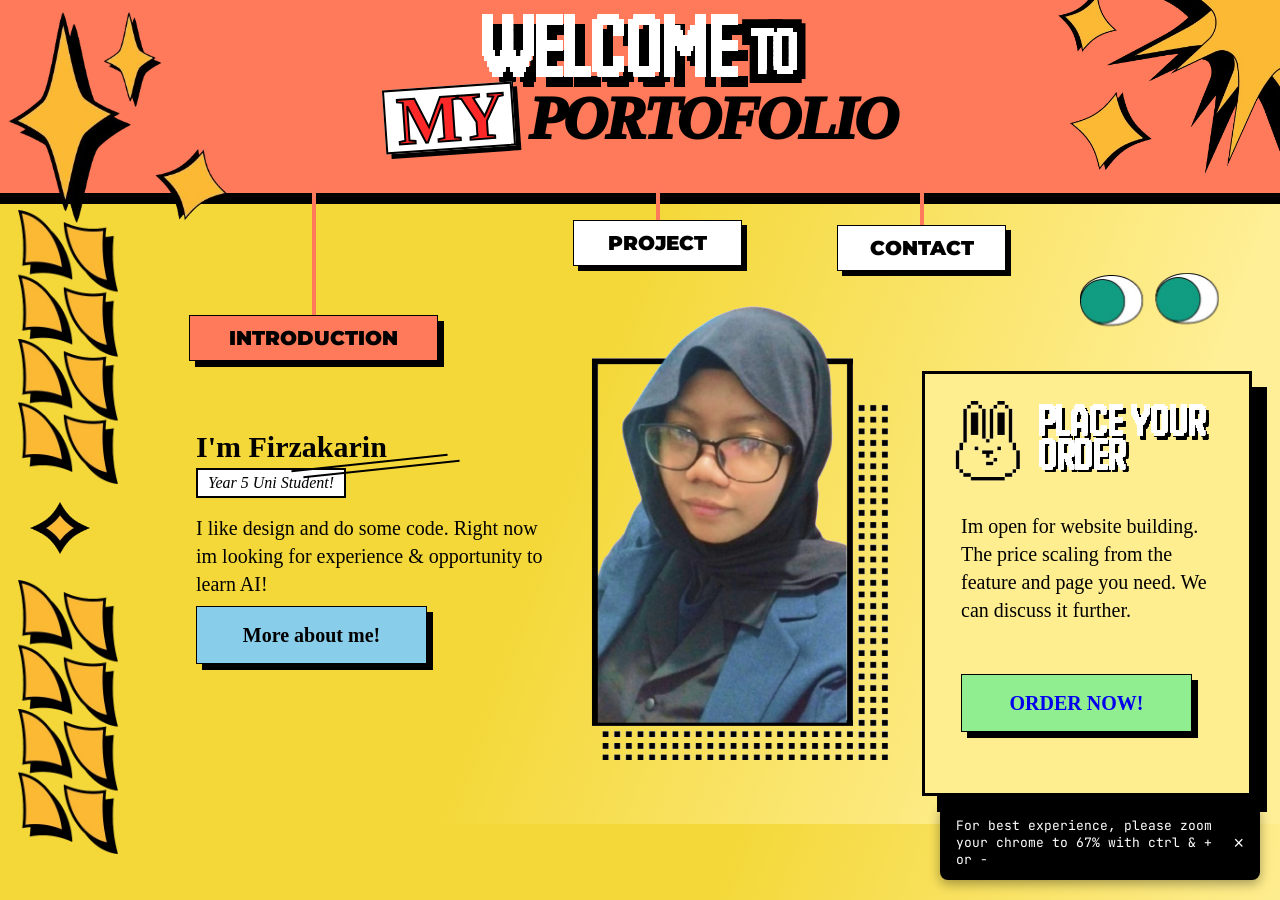
==== index.html @ 7fe98933 "Up all code and assets" ====
<!doctype html>
<html lang="id">
  <head>
    <meta charset="UTF-8" />
    <meta name="viewport" content="width=device-width, initial-scale=1.0" />
    <title>Introduction</title>
    <link
      href="https://fonts.googleapis.com/css2?family=Handjet:wght@700;900&family=Montserrat:wght@800;900&family=JetBrains+Mono:ital,wght@0,300;0,500;0,700;0,800;1,700;1,800&display=swap"
      rel="stylesheet"
    />
    <link rel="stylesheet" href="style.css" />
  </head>
  <body class="page-intro">
    <div class="canvas-wrapper">
      <div class="canvas-content">
        <div id="header-placeholder"></div>

        <img src="/images/accessories-3.png" class="hiasan acc-3" alt="" />
        <img src="/images/accessories-4.png" class="hiasan acc-4" alt="" />
        <img src="/images/accessories-3.png" class="hiasan acc-5" alt="" />

        <div
          id="content"
          style="position: absolute; left: 196px; top: 430px; width: 362px"
          class="animate-paper-wipe"
        >
          <div
            style="
              position: absolute;
              left: 95px;
              top: 32px;
              width: 156.75px;
              border-top: 2.8px solid #000;
              transform: rotate(-6deg);
            "
          ></div>
          <div
            style="
              position: absolute;
              left: 107px;
              top: 38px;
              width: 156.75px;
              border-top: 2.8px solid #000;
              transform: rotate(-6deg);
            "
          ></div>

          <h3 style="font-weight: 800; font-size: 30px; color: #000">
            I'm Firzakarin
          </h3>

          <div
            style="
              display: inline-block;
              margin-top: 4px;
              padding: 4px 10px;
              background: #fff;
              border: 2px solid #000;
              font-weight: 300;
              font-style: italic;
              font-size: 16px;
            "
          >
            Year 5 Uni Student!
          </div>

          <p
            style="
              margin-top: 16px;
              width: 354px;
              font-weight: 500;
              font-size: 20px;
              line-height: 28px;
            "
          >
            I like design and do some code. Right now im looking for experience
            & opportunity to learn AI!
          </p>

          <div style="margin-top: 8px">
            <div
              class="shadow-box group"
              style="width: 231px; height: 58px; transition: transform 0.3s"
            >
              <div
                class="shadow-bg"
                style="left: 6px; top: 5.5px; width: 100%; height: 100%"
              ></div>
              <div
                class="shadow-content"
                style="background: #88cdea; border: 1.4px solid #000"
              >
                <a
                  href="porto.html"
                  style="
                    display: flex;
                    align-items: center;
                    justify-content: center;
                    width: 100%;
                    height: 100%;
                    font-weight: 800;
                    font-size: 20px;
                    text-decoration: none;
                    color: #000;
                  "
                  >More about me!
                </a>
              </div>
            </div>
          </div>
        </div>

        <img
          src="/images/foto.png"
          style="
            position: absolute;
            left: 540px;
            top: 280px;
            width: 400px;
            height: 480px;
            object-fit: contain;
            z-index: 3;
          "
          alt="Foto Profil"
        />

        <div
          id="zoom-notice"
          style="
            position: fixed;
            bottom: 20px;
            right: 20px;
            z-index: 9999;
            background: #000;
            color: #fff;
            padding: 12px 16px;
            border-radius: 8px;
            font-family: &quot;JetBrains Mono&quot;, monospace;
            font-size: 13px;
            display: flex;
            align-items: center;
            gap: 12px;
            box-shadow: 0 4px 12px rgba(0, 0, 0, 0.35);
            max-width: 320px;
          "
        >
          <span
            >For best experience, please zoom your chrome to 67% with ctrl & +
            or -</span
          >
          <button
            onclick="document.getElementById('zoom-notice').remove()"
            style="
              background: none;
              border: none;
              color: #fff;
              font-size: 18px;
              cursor: pointer;
              line-height: 1;
              flex-shrink: 0;
            "
          >
            &times;
          </button>
        </div>

        <div
          id="contact"
          style="
            position: absolute;
            left: 922px;
            top: 371px;
            width: 330px;
            height: 425px;
          "
        >
          <div
            style="
              position: absolute;
              left: 15px;
              top: 16px;
              width: 100%;
              height: 100%;
              background: #000;
            "
          ></div>

          <div
            style="
              position: absolute;
              left: 0;
              top: 0;
              width: 100%;
              height: 100%;
              background: #ffee8f;
              border: 3px solid #000;
              box-sizing: border-box;
            "
          >
            <img
              src="/images/bunny.png"
              style="
                position: absolute;
                left: 23px;
                top: 27px;
                width: 80px;
                height: 80px;
              "
              alt=""
            />

            <div
              style="position: absolute; left: 113px; top: 30px; width: 190px"
            >
              <span
                class="font-handjet"
                style="
                  position: absolute;
                  left: 3px;
                  top: 4px;
                  font-size: 45px;
                  line-height: 32px;
                  color: #000;
                "
              >
                PLACE YOUR ORDER
              </span>
              <span
                class="font-handjet"
                style="
                  position: relative;
                  font-size: 45px;
                  line-height: 32px;
                  color: #fff;
                "
              >
                PLACE YOUR ORDER
              </span>
            </div>

            <p
              style="
                position: absolute;
                left: 36px;
                top: 138px;
                width: 260px;
                font-weight: 500;
                font-size: 20px;
                line-height: 28px;
              "
            >
              Im open for website building. The price scaling from the feature
              and page you need. We can discuss it further.
            </p>

            <div style="position: absolute; left: 36px; top: 300px">
              <a
                href="contact.html"
                onclick="
                  localStorage.setItem(
                    'contact-form-data',
                    JSON.stringify({
                      name: '',
                      email: '',
                      topic: 'Recruit / order',
                      message: '',
                    }),
                  )
                "
                class="shadow-box group"
                style="
                  width: 231px;
                  height: 58px;
                  display: block;
                  text-decoration: none;
                "
              >
                <div
                  class="shadow-bg"
                  style="left: 6px; top: 5.5px; width: 100%; height: 100%"
                ></div>
                <div
                  class="shadow-content"
                  style="background: #90ed90; border: 1.4px solid #000"
                >
                  <span style="font-weight: 800; font-size: 20px"
                    >ORDER NOW!</span
                  >
                </div>
              </a>
            </div>
          </div>
        </div>

        <div
          id="project"
          style="
            position: absolute;
            left: 573px;
            top: 400px;
            width: 1px;
            height: 1px;
          "
        ></div>
      </div>
    </div>

    <script>
      fetch("head.html")
        .then((response) => response.text())
        .then((data) => {
          document.getElementById("header-placeholder").innerHTML = data;
        });
    </script>
  </body>
</html>
---- style.css ----
/* Reset & Base Variables */
* {
  margin: 0;
  padding: 0;
  box-sizing: border-box;
}

body {
  background: linear-gradient(110.23deg, #f4d839 46.51%, #ffef96 85.53%);
  width: 100vw;
  display: flex;
  justify-content: center;
  align-items: center;
  overflow-y: auto;
}

.canvas-wrapper {
  width: 100vw;
  display: flex;
  justify-content: center;
  align-items: center;
  background: linear-gradient(110.23deg, #f4d839 46.51%, #ffef96 85.53%);
}

.canvas-content {
  width: 1280px;
  height: 824px;
  position: relative;
  transform: scale(min(calc(80vw / 1280), calc(80vh / 824)));
  transform-origin: center;
}

@layer utilities {
  .animate-paper-wipe {
    z-index: 1;
    animation: paperWipe 0.8s cubic-bezier(0.645, 0.045, 0.355, 1) forwards;
  }
}

@keyframes paperWipe {
  0% {
    transform: translateY(-100%);
  }
  100% {
    transform: translateY(0);
  }
}

/* ============ Typography Utility ============ */
.font-handjet {
  font-family: "Handjet", monospace;
  font-weight: 900;
}
.font-montserrat {
  font-family: "Montserrat", sans-serif;
  font-weight: 900;
}

/* ============ Hero / Head ============ */
.hero-black-band {
  position: absolute;
  left: 0;
  top: 11px;
  width: 1280px;
  height: 193px;
  background: #000;
  z-index: 6;
}
.hero-orange-band {
  position: absolute;
  left: 0;
  top: 0;
  width: 1280px;
  height: 193px;
  background: #ff7a5b;
  z-index: 7;
}

/* ============ Hiasan & Assets ============ */
.hiasan {
  position: absolute;
  z-index: 2;
}
.acc-1 {
  left: 8px;
  top: 6px;
  width: 230px;
}
.acc-2 {
  left: 1045px;
  top: -45px;
  width: 260px;
}
.acc-3 {
  left: 18px;
  top: 210px;
  width: 100px;
}
.acc-4 {
  left: 30px;
  top: 502px;
  width: 60px;
}
.acc-5 {
  left: 18px;
  top: 580px;
  width: 100px;
}
.eyes {
  left: 1080px;
  top: 267px;
  width: 139px;
  cursor: pointer;
  transition: transform 0.2s;
}
.eyes:active {
  transform: scaleY(0.1);
}
.bead {
  left: 44px;
  top: 486px;
  width: 40px;
}

/* ============ Shadow Box Component ============ */
.shadow-box {
  position: relative;
  display: inline-block;
}
.shadow-bg {
  position: absolute;
  background: #000;
}
.shadow-content {
  position: absolute;
  left: 0;
  top: 0;
  width: 100%;
  height: 100%;
  border: 1.63px solid #000;
  display: flex;
  align-items: center;
  justify-content: center;
  box-sizing: border-box;

  transition: transform 0.4s cubic-bezier(0.47, 1.64, 0.41, 0.8);
}

.group:hover .shadow-content {
  transform: translate(4px, 4px);
}
.group:active .shadow-content {
  transform: translate(6px, 6px);
  transition: transform 0.1s;
}

/* ============ Pull Cord Animasi CSS ============ */
.pull-cord {
  display: flex;
  flex-direction: column;
  align-items: center;
  text-decoration: none;
  cursor: grab;
  position: absolute;
  top: 0;
}

.cord-line {
  width: 4px;
  background: #ff795c;
  transition: height 0.4s cubic-bezier(0.175, 0.885, 0.32, 1.275);
}

.cord-handle {
  transition: transform 0.1s;
}

/* Efek Hover tali */
.pull-cord:hover .cord-line.intro {
  height: 150px !important;
}
.pull-cord:hover .cord-line.proj {
  height: 50px !important;
}
.pull-cord:hover .cord-line.cont {
  height: 60px !important;
}

.pull-cord:active {
  cursor: grabbing;
}
.pull-cord:active .cord-line.intro {
  height: 160px !important;
}
.pull-cord:active .cord-line.proj {
  height: 70px !important;
}
.pull-cord:active .cord-line.cont {
  height: 80px !important;
}
.pull-cord:active .cord-handle {
  transform: scale(1.02);
}

/* ============ State Aktif Navbar ============ */

/* 1. Kondisi Default */
.pull-cord .shadow-content {
  background: #fff;
}
.cord-line.intro {
  height: 35px;
}
.cord-line.proj {
  height: 35px;
}
.cord-line.cont {
  height: 40px;
}

.pull-cord:hover .cord-line.intro {
  height: 90px !important;
}
.pull-cord:hover .cord-line.proj {
  height: 90px !important;
}
.pull-cord:hover .cord-line.cont {
  height: 95px !important;
}

/* 2. Kondisi Aktif di page introduction */
body.page-intro .nav-intro .cord-line.intro {
  height: 130px !important;
}
body.page-intro .nav-intro .shadow-content {
  background: #ff7a5b !important;
}
body.page-intro .nav-intro:hover .cord-line.intro {
  height: 145px !important;
}

/* 3. Kondisi Aktif di Halaman Project */
body.page-project .nav-project .cord-line.proj {
  height: 130px !important;
}
body.page-project .nav-project .shadow-content {
  background: #ff7a5b !important;
}
body.page-project .nav-project:hover .cord-line.proj {
  height: 145px !important;
}

/* 4. Kondisi Aktif di Halaman Contact */
body.page-contact .nav-contact .cord-line.cont {
  height: 130px !important;
}
body.page-contact .nav-contact .shadow-content {
  background: #ff7a5b !important;
}
body.page-contact .nav-contact:hover .cord-line.cont {
  height: 145px !important;
}

body.page-project .nav-intro .cord-line.intro {
  height: 60px;
}
body.page-project .nav-contact .cord-line.cont {
  height: 60px;
}
body.page-project .nav-intro:hover .cord-line.intro {
  height: 110px !important;
}
body.page-project .nav-contact:hover .cord-line.cont {
  height: 110px !important;
}

/* ============ Porto paper Component ============ */
.main-box {
  position: absolute;
  left: 100px;
  top: 320px;
  width: 1100px;
  height: auto;
  min-height: 1000px;
  background: #fff;
  border: 2.5px solid #000;
  padding: 30px;
  padding-bottom: 70px;
  display: flex;
  flex-direction: column;
  z-index: 2;
}

.inner-box {
  width: 630px;
  border: 2.5px solid #000;
  padding: 25px 30px;
  display: flex;
  flex-direction: column;
  align-items: flex-start;
}

.profile-card-wrapper {
  position: absolute;
  left: 770px;
  top: 325px;
  width: 400px;
  height: 430px;
  z-index: 5;
}

.ip-badge-wrapper {
  position: absolute;
  left: 800px;
  top: 620px;
  width: 280px;
  height: 75px;
  z-index: 6;
  transform: rotate(-4deg);
}

/* =========== Project ============ */
.bg-grid-pattern {
  background-size: 60px 60px;
  background-image:
    linear-gradient(to right, #000 2px, transparent 2px),
    linear-gradient(to bottom, #000 2px, transparent 2px);
}

/* =========== Contact ============ */

.envelope-container {
  min-width: 320px;
  width: 100%;
}

.envelope-skin {
  pointer-events: none;
  z-index: 0;
}

.form-content {
  background: white;
  border: 4px solid #000000;
  box-shadow: 12px 12px 0px 0px rgba(0, 0, 0, 1);
  position: relative;
  z-index: 10;
  margin: 20px;
  min-height: 600px;
}

input,
textarea,
select {
  border: 2px solid #000000 !important;
  padding: 10px;
  font-family: "JetBrains Mono", monospace;
}

button:hover {
  box-shadow: 4px 4px 0px 0px rgba(0, 0, 0, 1);
}

@media (max-width: 768px) {
  .form-content {
    padding: 20px;
  }
  input {
    width: 100% !important;
  }
}
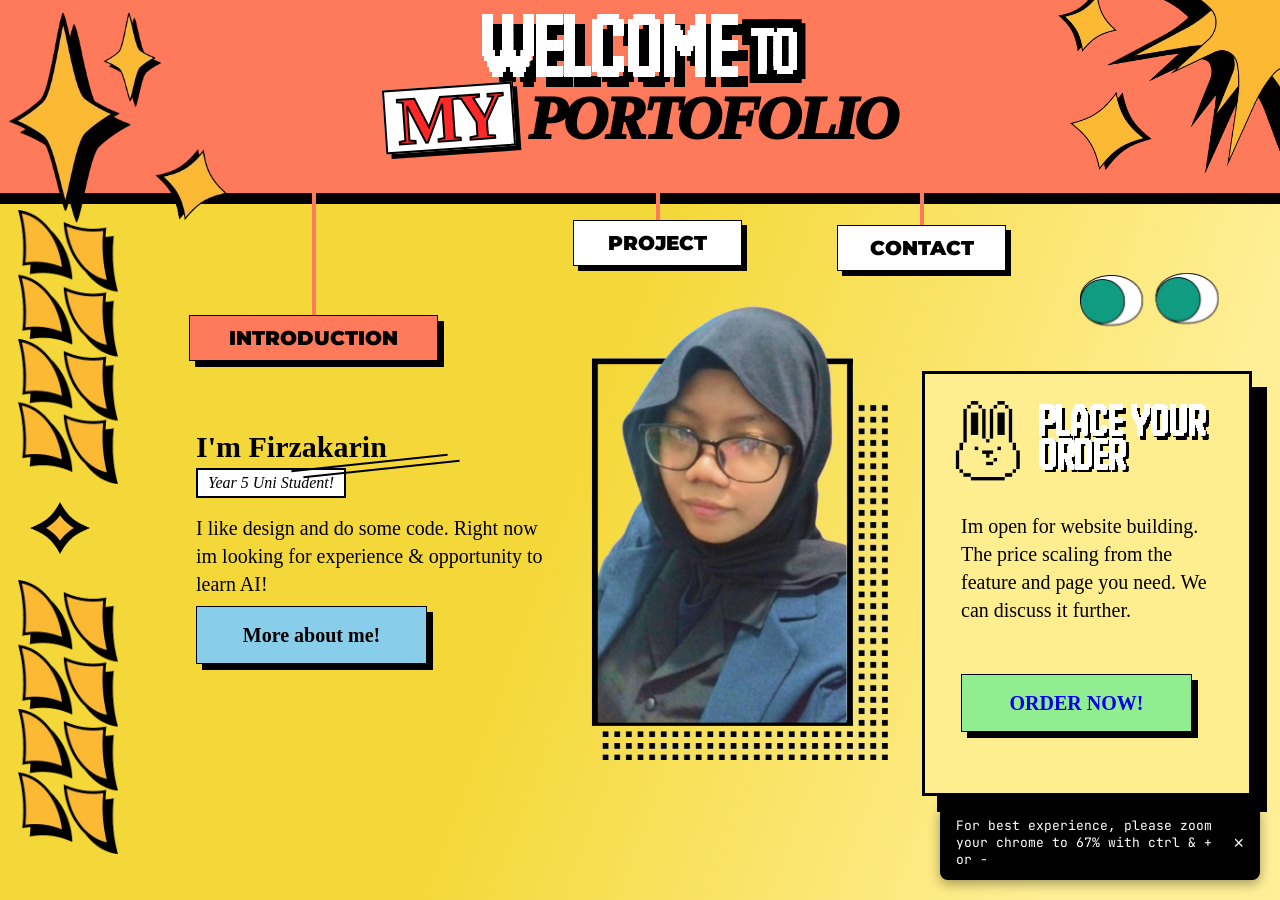
==== commit 0ae3b4a7: "applying same method from project page to others" ====
--- a/index.html
+++ b/index.html
@@ -2,7 +2,7 @@
 <html lang="id">
   <head>
     <meta charset="UTF-8" />
-    <meta name="viewport" content="width=device-width, initial-scale=1.0" />
+    <meta name="viewport" content="width=1280" />
     <title>Introduction</title>
     <link
       href="https://fonts.googleapis.com/css2?family=Handjet:wght@700;900&family=Montserrat:wght@800;900&family=JetBrains+Mono:ital,wght@0,300;0,500;0,700;0,800;1,700;1,800&display=swap"
@@ -15,9 +15,9 @@
       <div class="canvas-content">
         <div id="header-placeholder"></div>
 
-        <img src="/images/accessories-3.png" class="hiasan acc-3" alt="" />
-        <img src="/images/accessories-4.png" class="hiasan acc-4" alt="" />
-        <img src="/images/accessories-3.png" class="hiasan acc-5" alt="" />
+        <img src="images/accessories-3.png" class="hiasan acc-3" alt="" />
+        <img src="images/accessories-4.png" class="hiasan acc-4" alt="" />
+        <img src="images/accessories-3.png" class="hiasan acc-5" alt="" />
 
         <div
           id="content"
@@ -111,7 +111,7 @@
         </div>
 
         <img
-          src="/images/foto.png"
+          src="images/foto.png"
           style="
             position: absolute;
             left: 540px;
@@ -198,7 +198,7 @@
             "
           >
             <img
-              src="/images/bunny.png"
+              src="images/bunny.png"
               style="
                 position: absolute;
                 left: 23px;
--- a/style.css
+++ b/style.css
@@ -7,27 +7,25 @@
 
 body {
   background: linear-gradient(110.23deg, #f4d839 46.51%, #ffef96 85.53%);
-  width: 100vw;
+  width: 100%;
+  min-height: 100vh;
+  overflow-x: hidden;
+  overflow-y: auto;
+}
+
+.canvas-wrapper {
+  width: 100%;
+  min-height: 100vh;
+  background: linear-gradient(110.23deg, #f4d839 46.51%, #ffef96 85.53%);
   display: flex;
   justify-content: center;
-  align-items: center;
-  overflow-y: auto;
-}
-
-.canvas-wrapper {
-  width: 100vw;
-  display: flex;
-  justify-content: center;
-  align-items: center;
-  background: linear-gradient(110.23deg, #f4d839 46.51%, #ffef96 85.53%);
 }
 
 .canvas-content {
   width: 1280px;
-  height: 824px;
+  min-height: 824px;
   position: relative;
-  transform: scale(min(calc(80vw / 1280), calc(80vh / 824)));
-  transform-origin: center;
+  margin: 0 auto;
 }
 
 @layer utilities {
@@ -277,22 +275,22 @@
 /* ============ Porto paper Component ============ */
 .main-box {
   position: absolute;
-  left: 100px;
+  left: 50%;
   top: 320px;
-  width: 1100px;
+  width: min(1120px, 92vw);
+  transform: translateX(-50%);
   height: auto;
   min-height: 1000px;
   background: #fff;
   border: 2.5px solid #000;
-  padding: 30px;
-  padding-bottom: 70px;
+  padding: 30px 36px 70px;
   display: flex;
   flex-direction: column;
   z-index: 2;
 }
 
 .inner-box {
-  width: 630px;
+  width: min(620px, 100%);
   border: 2.5px solid #000;
   padding: 25px 30px;
   display: flex;
@@ -302,9 +300,9 @@
 
 .profile-card-wrapper {
   position: absolute;
-  left: 770px;
-  top: 325px;
-  width: 400px;
+  right: 40px;
+  top: 340px;
+  width: 320px;
   height: 430px;
   z-index: 5;
 }
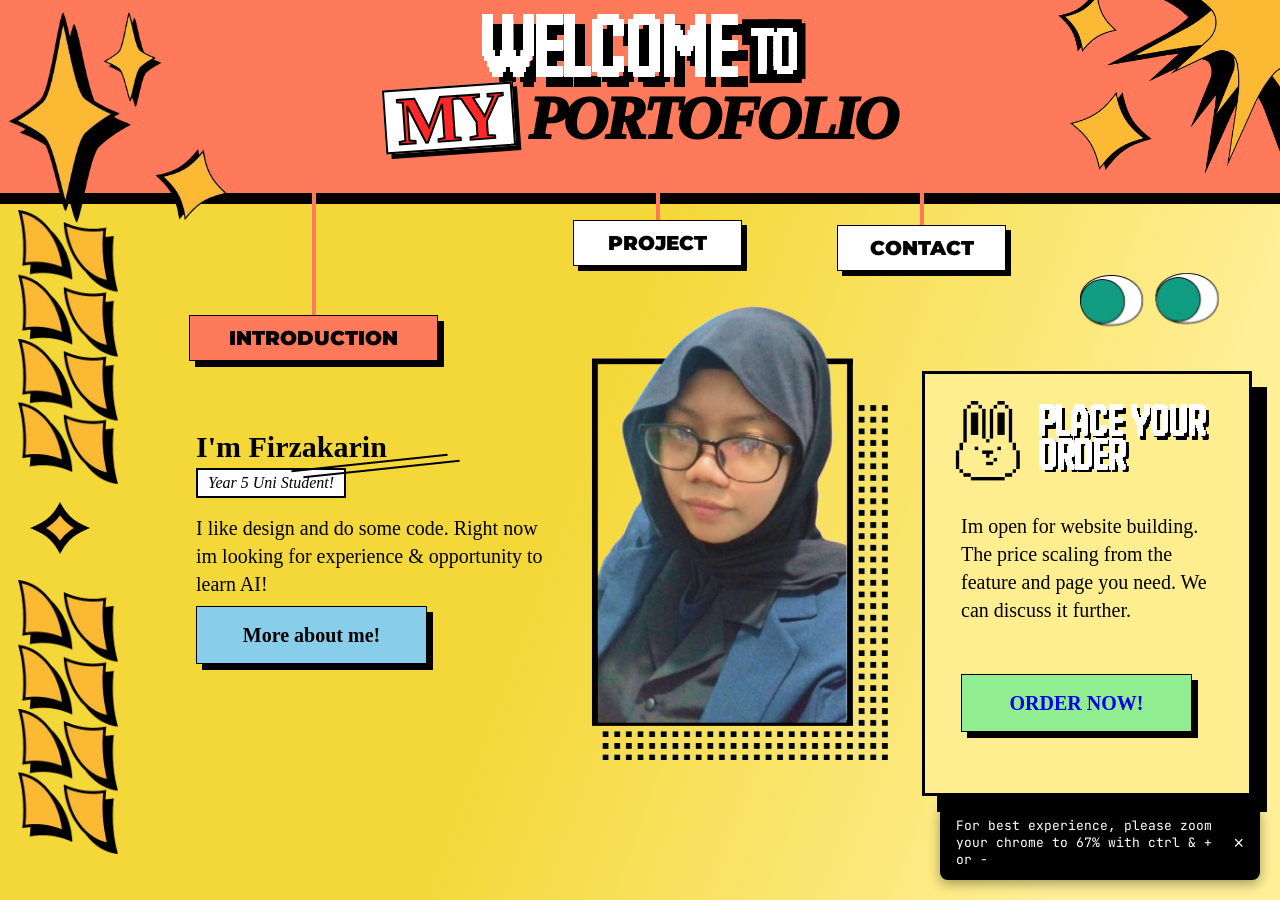
==== commit 1c868796: "trying to fix can't deploy" ====
--- a/index.html
+++ b/index.html
@@ -1,5 +1,5 @@
-<!doctype html>
-<html lang="id">
+<!DOCTYPE html>
+<html lang="en">
   <head>
     <meta charset="UTF-8" />
     <meta name="viewport" content="width=1280" />
--- a/style.css
+++ b/style.css
@@ -16,7 +16,6 @@
 .canvas-wrapper {
   width: 100%;
   min-height: 100vh;
-  background: linear-gradient(110.23deg, #f4d839 46.51%, #ffef96 85.53%);
   display: flex;
   justify-content: center;
 }
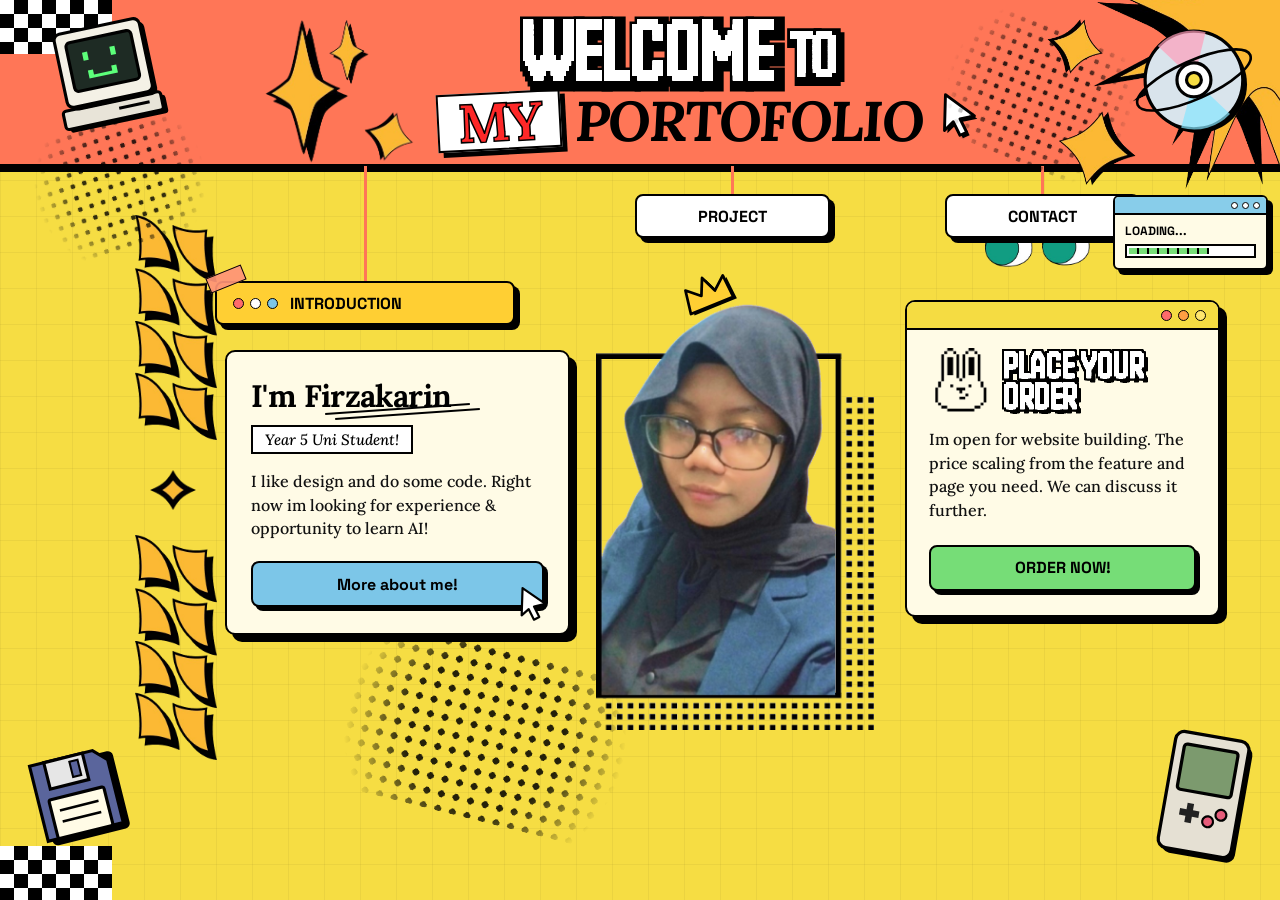
==== commit 2a153244: "- Tambah halaman project.html untuk menampilkan detail proyek. - Desain UI baru dengan elemen retro " ====
--- a/index.html
+++ b/index.html
@@ -1,261 +1,383 @@
-<!DOCTYPE html>
+<!doctype html>
 <html lang="en">
   <head>
     <meta charset="UTF-8" />
-    <meta name="viewport" content="width=1280" />
-    <title>Introduction</title>
+    <meta name="viewport" content="width=device-width, initial-scale=1.0" />
+    <title>Introduction - Firzakarin</title>
     <link
-      href="https://fonts.googleapis.com/css2?family=Handjet:wght@700;900&family=Montserrat:wght@800;900&family=JetBrains+Mono:ital,wght@0,300;0,500;0,700;0,800;1,700;1,800&display=swap"
+      href="https://fonts.googleapis.com/css2?family=Handjet:wght@800;900&family=Lora:ital,wght@0,500;0,600;0,700;1,500;1,600&family=Montserrat:wght@800;900&family=Space+Grotesk:wght@700&display=swap"
       rel="stylesheet"
     />
-    <link rel="stylesheet" href="style.css" />
+    <link rel="stylesheet" href="css/style.css" />
   </head>
   <body class="page-intro">
+    <!-- Full-Bleed Header Band -->
+    <div class="full-header-bg" aria-hidden="true">
+      <div class="hero-black-band"></div>
+      <div class="hero-orange-band"></div>
+    </div>
+
+    <!-- Dekorasi Sudut Layar (Menempel Ujung Layar Monitor) -->
+    <div class="retro-bg-decor" aria-hidden="true">
+      <div class="checker-top-left"></div>
+      <div class="checker-top-right"></div>
+      <div class="checker-bottom-left"></div>
+
+      <!-- Bintik Halftone Atas -->
+      <div class="halftone halftone-head-left"></div>
+      <div class="halftone halftone-head-right"></div>
+
+      <!-- Hiasan Pojok Kanan Atas -->
+      <img src="images/accessories-2.png" class="acc-2-corner" alt="" />
+
+      <!-- Komputer CRT Tersenyum (Pojok Kiri Atas) -->
+      <svg class="sticker-head-pc" viewBox="0 0 140 130" fill="none">
+        <g transform="rotate(-12 70 65)">
+          <rect x="22" y="92" width="96" height="18" rx="3" fill="#000" />
+          <rect
+            x="18"
+            y="88"
+            width="96"
+            height="18"
+            rx="3"
+            fill="#e8e4d8"
+            stroke="#000"
+            stroke-width="3"
+          />
+          <rect x="28" y="18" width="84" height="72" rx="6" fill="#000" />
+          <rect
+            x="24"
+            y="14"
+            width="84"
+            height="72"
+            rx="6"
+            fill="#f4f1e6"
+            stroke="#000"
+            stroke-width="3"
+          />
+          <rect
+            x="34"
+            y="24"
+            width="64"
+            height="48"
+            rx="4"
+            fill="#1e2b24"
+            stroke="#000"
+            stroke-width="3"
+          />
+          <rect x="48" y="36" width="5" height="8" fill="#5cff7a" />
+          <rect x="75" y="36" width="5" height="8" fill="#5cff7a" />
+          <path d="M50 54 H55 V59 H73 V54 H78 V62 H50 Z" fill="#5cff7a" />
+          <line
+            x1="72"
+            y1="96"
+            x2="102"
+            y2="96"
+            stroke="#000"
+            stroke-width="3"
+          />
+        </g>
+      </svg>
+
+      <!-- CD Hologram (Pojok Kanan Atas) -->
+      <svg class="sticker-head-cd" viewBox="0 0 130 130" fill="none">
+        <circle cx="68" cy="68" r="46" fill="#000" />
+        <circle
+          cx="64"
+          cy="64"
+          r="46"
+          fill="#d9e4ec"
+          stroke="#000"
+          stroke-width="3"
+        />
+        <path
+          d="M64 64 L30 32 A46 46 0 0 1 75 19 Z"
+          fill="#ff9ebb"
+          opacity="0.7"
+        />
+        <path
+          d="M64 64 L98 96 A46 46 0 0 1 52 109 Z"
+          fill="#88e5ff"
+          opacity="0.7"
+        />
+        <circle
+          cx="64"
+          cy="64"
+          r="16"
+          fill="#fff"
+          stroke="#000"
+          stroke-width="3"
+        />
+        <circle
+          cx="64"
+          cy="64"
+          r="7"
+          fill="#f6dd43"
+          stroke="#000"
+          stroke-width="3"
+        />
+        <ellipse
+          cx="64"
+          cy="64"
+          rx="58"
+          ry="18"
+          transform="rotate(-24 64 64)"
+          stroke="#000"
+          stroke-width="2.5"
+        />
+      </svg>
+
+      <!-- Disket Retro Ungu (Pojok Kiri Bawah) -->
+      <svg class="sticker-floppy-corner" viewBox="0 0 110 110" fill="none">
+        <g transform="rotate(-14 55 55)">
+          <rect x="18" y="18" width="76" height="76" rx="5" fill="#000" />
+          <path
+            d="M14 14 H76 L88 26 V88 H14 Z"
+            fill="#5a659c"
+            stroke="#000"
+            stroke-width="3"
+          />
+          <rect
+            x="28"
+            y="14"
+            width="38"
+            height="26"
+            fill="#e6e6e6"
+            stroke="#000"
+            stroke-width="3"
+          />
+          <rect
+            x="52"
+            y="19"
+            width="8"
+            height="15"
+            fill="#5a659c"
+            stroke="#000"
+            stroke-width="2"
+          />
+          <rect
+            x="24"
+            y="50"
+            width="54"
+            height="38"
+            rx="2"
+            fill="#fffbe6"
+            stroke="#000"
+            stroke-width="3"
+          />
+          <line
+            x1="32"
+            y1="62"
+            x2="70"
+            y2="62"
+            stroke="#000"
+            stroke-width="2.5"
+          />
+          <line
+            x1="32"
+            y1="73"
+            x2="70"
+            y2="73"
+            stroke="#000"
+            stroke-width="2.5"
+          />
+        </g>
+      </svg>
+
+      <!-- Window LOADING... (Sisi Kanan Atas) -->
+      <div class="sticker-loading-corner">
+        <div class="loading-bar-top">
+          <span></span><span></span><span></span>
+        </div>
+        <div class="loading-body">
+          <div class="loading-text">LOADING...</div>
+          <div class="loading-track">
+            <div class="loading-fill"></div>
+          </div>
+        </div>
+      </div>
+
+      <!-- Gameboy Retro (Pojok Kanan Bawah) -->
+      <svg class="sticker-gameboy-corner" viewBox="0 0 110 140" fill="none">
+        <g transform="rotate(10 55 70)">
+          <rect x="22" y="16" width="68" height="108" rx="8" fill="#000" />
+          <rect
+            x="18"
+            y="12"
+            width="68"
+            height="108"
+            rx="8"
+            fill="#e5e0d3"
+            stroke="#000"
+            stroke-width="3"
+          />
+          <rect
+            x="27"
+            y="23"
+            width="50"
+            height="42"
+            rx="3"
+            fill="#7c9a6e"
+            stroke="#000"
+            stroke-width="3"
+          />
+          <path
+            d="M33 82 H39 V76 H45 V82 H51 V88 H45 V94 H39 V88 H33 Z"
+            fill="#222"
+          />
+          <circle
+            cx="71"
+            cy="82"
+            r="5"
+            fill="#e65c7a"
+            stroke="#000"
+            stroke-width="2"
+          />
+          <circle
+            cx="60"
+            cy="90"
+            r="5"
+            fill="#e65c7a"
+            stroke="#000"
+            stroke-width="2"
+          />
+        </g>
+      </svg>
+    </div>
+
     <div class="canvas-wrapper">
       <div class="canvas-content">
         <div id="header-placeholder"></div>
 
+        <!-- Bintik Halftone Besar di Bawah -->
+        <div class="halftone halftone-bottom" aria-hidden="true"></div>
+
+        <!-- Kursor Panah Besar di Header -->
+        <svg class="sticker sticker-cursor-top" viewBox="0 0 60 60" fill="none">
+          <path
+            d="M16 10 L46 32 L31 35 L38 49 L31 52 L24 38 L15 47 Z"
+            fill="#000"
+            transform="translate(3,3)"
+          />
+          <path
+            d="M16 10 L46 32 L31 35 L38 49 L31 52 L24 38 L15 47 Z"
+            fill="#fff"
+            stroke="#000"
+            stroke-width="3"
+            stroke-linejoin="round"
+          />
+        </svg>
+
+        <!-- Mahkota Kuning Menempel Dekat Foto -->
+        <svg class="sticker sticker-crown" viewBox="0 0 70 55" fill="none">
+          <g transform="rotate(-22 35 27)">
+            <path
+              d="M10 42 L14 16 L28 28 L36 10 L44 28 L58 16 L60 42 Z"
+              fill="#000"
+              transform="translate(3,3)"
+            />
+            <path
+              d="M10 42 L14 16 L28 28 L36 10 L44 28 L58 16 L60 42 Z"
+              fill="#ffcf33"
+              stroke="#000"
+              stroke-width="3"
+              stroke-linejoin="round"
+            />
+          </g>
+        </svg>
+
+        <!-- Dekorasi Samping -->
         <img src="images/accessories-3.png" class="hiasan acc-3" alt="" />
         <img src="images/accessories-4.png" class="hiasan acc-4" alt="" />
         <img src="images/accessories-3.png" class="hiasan acc-5" alt="" />
 
+        <!-- KOTAK KIRI: I'm Firzakarin -->
         <div
           id="content"
-          style="position: absolute; left: 196px; top: 430px; width: 362px"
-          class="animate-paper-wipe"
+          class="retro-card animate-paper-wipe"
+          style="left: 225px; top: 350px; width: 345px; padding: 24px 24px 26px"
         >
-          <div
-            style="
-              position: absolute;
-              left: 95px;
-              top: 32px;
-              width: 156.75px;
-              border-top: 2.8px solid #000;
-              transform: rotate(-6deg);
-            "
-          ></div>
-          <div
-            style="
-              position: absolute;
-              left: 107px;
-              top: 38px;
-              width: 156.75px;
-              border-top: 2.8px solid #000;
-              transform: rotate(-6deg);
-            "
-          ></div>
-
-          <h3 style="font-weight: 800; font-size: 30px; color: #000">
-            I'm Firzakarin
-          </h3>
-
-          <div
-            style="
-              display: inline-block;
-              margin-top: 4px;
-              padding: 4px 10px;
-              background: #fff;
-              border: 2px solid #000;
-              font-weight: 300;
-              font-style: italic;
-              font-size: 16px;
-            "
-          >
-            Year 5 Uni Student!
-          </div>
-
-          <p
-            style="
-              margin-top: 16px;
-              width: 354px;
-              font-weight: 500;
-              font-size: 20px;
-              line-height: 28px;
-            "
-          >
+          <div class="double-underline line-1"></div>
+          <div class="double-underline line-2"></div>
+
+          <h3 class="retro-title">I'm Firzakarin</h3>
+          <div class="retro-badge">Year 5 Uni Student!</div>
+
+          <p class="retro-body-text">
             I like design and do some code. Right now im looking for experience
-            & opportunity to learn AI!
+            &amp; opportunity to learn AI!
           </p>
 
-          <div style="margin-top: 8px">
-            <div
-              class="shadow-box group"
-              style="width: 231px; height: 58px; transition: transform 0.3s"
-            >
-              <div
-                class="shadow-bg"
-                style="left: 6px; top: 5.5px; width: 100%; height: 100%"
-              ></div>
-              <div
-                class="shadow-content"
-                style="background: #88cdea; border: 1.4px solid #000"
-              >
-                <a
-                  href="porto.html"
-                  style="
-                    display: flex;
-                    align-items: center;
-                    justify-content: center;
-                    width: 100%;
-                    height: 100%;
-                    font-weight: 800;
-                    font-size: 20px;
-                    text-decoration: none;
-                    color: #000;
-                  "
-                  >More about me!
-                </a>
-              </div>
-            </div>
+          <div style="margin-top: 20px; position: relative">
+            <a href="view/porto.html" class="retro-btn btn-blue">
+              More about me!
+            </a>
+            <svg class="sticker-cursor-btn" viewBox="0 0 50 50" fill="none">
+              <path
+                d="M12 8 L38 26 L25 29 L31 41 L25 44 L19 32 L11 39 Z"
+                fill="#fff"
+                stroke="#000"
+                stroke-width="2.5"
+                stroke-linejoin="round"
+              />
+            </svg>
           </div>
         </div>
 
+        <!-- FOTO PROFIL TENGAH -->
         <img
           src="images/foto.png"
           style="
             position: absolute;
-            left: 540px;
+            left: 565px;
             top: 280px;
-            width: 400px;
-            height: 480px;
+            width: 340px;
+            height: 450px;
             object-fit: contain;
-            z-index: 3;
+            z-index: 4;
           "
-          alt="Foto Profil"
-        />
-
-        <div
-          id="zoom-notice"
-          style="
-            position: fixed;
-            bottom: 20px;
-            right: 20px;
-            z-index: 9999;
-            background: #000;
-            color: #fff;
-            padding: 12px 16px;
-            border-radius: 8px;
-            font-family: &quot;JetBrains Mono&quot;, monospace;
-            font-size: 13px;
-            display: flex;
-            align-items: center;
-            gap: 12px;
-            box-shadow: 0 4px 12px rgba(0, 0, 0, 0.35);
-            max-width: 320px;
-          "
-        >
-          <span
-            >For best experience, please zoom your chrome to 67% with ctrl & +
-            or -</span
-          >
-          <button
-            onclick="document.getElementById('zoom-notice').remove()"
-            style="
-              background: none;
-              border: none;
-              color: #fff;
-              font-size: 18px;
-              cursor: pointer;
-              line-height: 1;
-              flex-shrink: 0;
-            "
-          >
-            &times;
-          </button>
-        </div>
-
+          alt="Foto Profil Firzakarin"
+        />
+
+        <!-- KOTAK KANAN: PLACE YOUR ORDER -->
         <div
           id="contact"
-          style="
-            position: absolute;
-            left: 922px;
-            top: 371px;
-            width: 330px;
-            height: 425px;
-          "
+          class="retro-window"
+          style="left: 905px; top: 300px; width: 315px"
         >
-          <div
-            style="
-              position: absolute;
-              left: 15px;
-              top: 16px;
-              width: 100%;
-              height: 100%;
-              background: #000;
-            "
-          ></div>
-
-          <div
-            style="
-              position: absolute;
-              left: 0;
-              top: 0;
-              width: 100%;
-              height: 100%;
-              background: #ffee8f;
-              border: 3px solid #000;
-              box-sizing: border-box;
-            "
-          >
-            <img
-              src="images/bunny.png"
-              style="
-                position: absolute;
-                left: 23px;
-                top: 27px;
-                width: 80px;
-                height: 80px;
-              "
-              alt=""
-            />
-
-            <div
-              style="position: absolute; left: 113px; top: 30px; width: 190px"
-            >
-              <span
-                class="font-handjet"
+          <div class="retro-window-bar">
+            <div class="window-dots">
+              <span class="dot dot-red"></span>
+              <span class="dot dot-orange"></span>
+              <span class="dot dot-yellow"></span>
+            </div>
+          </div>
+
+          <div class="retro-window-body">
+            <div class="order-header">
+              <img
+                src="images/bunny.png"
                 style="
-                  position: absolute;
-                  left: 3px;
-                  top: 4px;
-                  font-size: 45px;
-                  line-height: 32px;
-                  color: #000;
+                  width: 64px;
+                  height: 64px;
+                  object-fit: contain;
+                  flex-shrink: 0;
                 "
-              >
-                PLACE YOUR ORDER
-              </span>
-              <span
-                class="font-handjet"
-                style="
-                  position: relative;
-                  font-size: 45px;
-                  line-height: 32px;
-                  color: #fff;
-                "
-              >
-                PLACE YOUR ORDER
+                alt="Bunny Icon"
+              />
+              <span class="font-handjet order-title-retro">
+                PLACE YOUR<br />ORDER
               </span>
             </div>
 
-            <p
-              style="
-                position: absolute;
-                left: 36px;
-                top: 138px;
-                width: 260px;
-                font-weight: 500;
-                font-size: 20px;
-                line-height: 28px;
-              "
-            >
+            <p class="retro-body-text" style="margin-top: 16px">
               Im open for website building. The price scaling from the feature
               and page you need. We can discuss it further.
             </p>
 
-            <div style="position: absolute; left: 36px; top: 300px">
+            <div style="margin-top: 22px">
               <a
-                href="contact.html"
+                href="view/contact.html"
                 onclick="
                   localStorage.setItem(
                     'contact-form-data',
@@ -267,26 +389,9 @@
                     }),
                   )
                 "
-                class="shadow-box group"
-                style="
-                  width: 231px;
-                  height: 58px;
-                  display: block;
-                  text-decoration: none;
-                "
+                class="retro-btn btn-green"
               >
-                <div
-                  class="shadow-bg"
-                  style="left: 6px; top: 5.5px; width: 100%; height: 100%"
-                ></div>
-                <div
-                  class="shadow-content"
-                  style="background: #90ed90; border: 1.4px solid #000"
-                >
-                  <span style="font-weight: 800; font-size: 20px"
-                    >ORDER NOW!</span
-                  >
-                </div>
+                ORDER NOW!
               </a>
             </div>
           </div>
@@ -294,22 +399,18 @@
 
         <div
           id="project"
-          style="
-            position: absolute;
-            left: 573px;
-            top: 400px;
-            width: 1px;
-            height: 1px;
-          "
+          style="position: absolute; left: 573px; top: 400px"
         ></div>
       </div>
     </div>
 
     <script>
-      fetch("head.html")
-        .then((response) => response.text())
-        .then((data) => {
-          document.getElementById("header-placeholder").innerHTML = data;
+      fetch("view/head.html")
+        .then((res) => res.text())
+        .then((html) => {
+          const box = document.getElementById("header-placeholder");
+          box.innerHTML = html;
+          box.querySelectorAll("script").forEach((s) => eval(s.innerText));
         });
     </script>
   </body>
--- a/css/style.css
+++ b/css/style.css
@@ -0,0 +1,811 @@
+/* Reset & Base Variables */
+* {
+  margin: 0;
+  padding: 0;
+  box-sizing: border-box;
+}
+
+body {
+  background-color: #f6dd43;
+  background-image:
+    linear-gradient(to right, rgba(0, 0, 0, 0.045) 1px, transparent 1px),
+    linear-gradient(to bottom, rgba(0, 0, 0, 0.045) 1px, transparent 1px);
+  background-size: 36px 36px;
+  width: 100%;
+  min-height: 100vh;
+  overflow-x: hidden;
+  overflow-y: auto;
+  position: relative;
+}
+
+/* ============ Full-Bleed Header Band ============ */
+.full-header-bg {
+  position: absolute;
+  top: 0;
+  left: 0;
+  width: 100%;
+  z-index: 1;
+  pointer-events: none;
+}
+
+.hero-orange-band {
+  position: absolute;
+  left: 0;
+  top: 0;
+  width: 100%;
+  height: 166px;
+  background: #ff7657;
+  border-bottom: 2.5px solid #000;
+  z-index: 2;
+}
+
+.hero-black-band {
+  position: absolute;
+  left: 0;
+  top: 6px;
+  width: 100%;
+  height: 166px;
+  background: #000;
+  z-index: 1;
+}
+
+@media (max-width: 1509px) {
+  .hero-orange-band,
+  .hero-black-band {
+    height: calc(166px * (100vw / 1510));
+  }
+}
+
+/* ============ Dekorasi Sudut Layar (Fixed ke Ujung Monitor) ============ */
+.retro-bg-decor {
+  position: fixed;
+  inset: 0;
+  pointer-events: none;
+  z-index: 5;
+}
+
+.checker-top-left,
+.checker-bottom-left,
+.checker-top-right {
+  position: fixed;
+  width: 112px;
+  height: 54px;
+  background-color: #fff;
+  background-image: conic-gradient(
+    #000 90deg,
+    transparent 90deg 180deg,
+    #000 180deg 270deg,
+    transparent 270deg
+  );
+  background-size: 28px 28px;
+}
+.checker-top-left {
+  left: 0;
+  top: 0;
+}
+.checker-bottom-left {
+  left: 0;
+  bottom: 0;
+}
+.checker-top-right {
+  right: 0;
+  top: 0;
+}
+
+.acc-2-corner {
+  position: fixed;
+  right: 0;
+  top: -12px;
+  width: 245px;
+  z-index: 6;
+}
+
+.sticker-head-pc {
+  position: fixed;
+  left: 38px;
+  top: 10px;
+  width: 145px;
+  z-index: 7;
+}
+
+.sticker-head-cd {
+  position: fixed;
+  right: 16px;
+  top: 12px;
+  width: 138px;
+  z-index: 7;
+}
+
+.sticker-floppy-corner {
+  position: fixed;
+  left: 24px;
+  bottom: 45px;
+  width: 115px;
+  z-index: 6;
+}
+
+.sticker-gameboy-corner {
+  position: fixed;
+  right: 14px;
+  bottom: 24px;
+  width: 120px;
+  z-index: 6;
+}
+
+/* Window LOADING... di Sisi Kanan */
+.sticker-loading-corner {
+  position: fixed;
+  right: 12px;
+  top: 195px;
+  width: 155px;
+  background: #fffbe6;
+  border: 2.5px solid #000;
+  border-radius: 6px;
+  box-shadow: 5px 5px 0px #000;
+  overflow: hidden;
+  z-index: 6;
+}
+.loading-bar-top {
+  height: 18px;
+  background: #88cdea;
+  border-bottom: 2px solid #000;
+  display: flex;
+  justify-content: flex-end;
+  align-items: center;
+  gap: 4px;
+  padding: 0 6px;
+}
+.loading-bar-top span {
+  width: 7px;
+  height: 7px;
+  border-radius: 50%;
+  border: 1.5px solid #000;
+  background: #fff;
+}
+.loading-body {
+  padding: 8px 10px 10px;
+}
+.loading-text {
+  font-family: "Space Grotesk", sans-serif;
+  font-size: 12px;
+  font-weight: 700;
+  margin-bottom: 5px;
+}
+.loading-track {
+  width: 100%;
+  height: 14px;
+  border: 2px solid #000;
+  background: #fff;
+  padding: 2px;
+}
+.loading-fill {
+  height: 100%;
+  width: 65%;
+  background: repeating-linear-gradient(
+    to right,
+    #76dd77 0px,
+    #76dd77 8px,
+    #000 8px,
+    #000 10px
+  );
+  animation: loadingPulse 2.5s ease-in-out infinite alternate;
+}
+
+@keyframes loadingPulse {
+  0% {
+    width: 35%;
+  }
+  100% {
+    width: 92%;
+  }
+}
+
+/* ============ Bintik-Bintik Halftone Dots ============ */
+.halftone {
+  pointer-events: none;
+  background-image: radial-gradient(#000 2.4px, transparent 2.6px);
+  background-size: 12px 12px;
+  opacity: 0.8;
+}
+
+.halftone-head-left {
+  position: fixed;
+  left: 20px;
+  top: 118px;
+  width: 200px;
+  height: 130px;
+  transform: rotate(-18deg);
+  mask-image: radial-gradient(circle, #000 38%, transparent 72%);
+  -webkit-mask-image: radial-gradient(circle, #000 38%, transparent 72%);
+}
+
+.halftone-head-right {
+  position: fixed;
+  right: 130px;
+  top: 25px;
+  width: 220px;
+  height: 140px;
+  transform: rotate(22deg);
+  mask-image: radial-gradient(circle, #000 38%, transparent 72%);
+  -webkit-mask-image: radial-gradient(circle, #000 38%, transparent 72%);
+}
+
+/* Bintik bawah diperbesar */
+.halftone-bottom {
+  position: absolute;
+  width: 340px;
+  height: 175px;
+  left: 315px;
+  top: 645px;
+  background-image: radial-gradient(#000 3.2px, transparent 3.4px);
+  background-size: 15px 15px;
+  opacity: 0.85;
+  transform: rotate(14deg);
+  z-index: 1;
+  mask-image: radial-gradient(circle, #000 42%, transparent 74%);
+  -webkit-mask-image: radial-gradient(circle, #000 42%, transparent 74%);
+}
+
+/* ============ Wadah Utama (Chrome Zoom 100% = Tampilan 90%) ============ */
+.canvas-wrapper {
+  width: 100%;
+  min-height: 100vh;
+  display: flex;
+  justify-content: center;
+  position: relative;
+  z-index: 3;
+}
+
+.canvas-content {
+  width: 1360px;
+  min-height: 820px;
+  position: relative;
+  margin: 0 auto;
+  zoom: calc(100vw / 1510);
+}
+
+@media (min-width: 1510px) {
+  .canvas-content {
+    zoom: 1;
+  }
+}
+
+/* ============ Stiker Dalam Kanvas ============ */
+.sticker {
+  position: absolute;
+  pointer-events: none;
+}
+.sticker-cursor-top {
+  left: 930px;
+  top: 85px;
+  width: 58px;
+  z-index: 9;
+}
+.sticker-crown {
+  left: 675px;
+  top: 268px;
+  width: 64px;
+  z-index: 6;
+}
+.sticker-cursor-btn {
+  position: absolute;
+  right: -12px;
+  bottom: -18px;
+  width: 44px;
+  z-index: 5;
+  pointer-events: none;
+}
+
+/* ============ Typography Retro ============ */
+.font-handjet {
+  font-family: "Handjet", monospace;
+  font-weight: 900;
+}
+.font-montserrat {
+  font-family: "Montserrat", sans-serif;
+  font-weight: 900;
+}
+.font-lora {
+  font-family: "Lora", Georgia, serif;
+}
+.font-space {
+  font-family: "Space Grotesk", sans-serif;
+  font-weight: 700;
+}
+
+/* ============ Retro Card ("I'm Firzakarin") ============ */
+.retro-card {
+  position: absolute;
+  background: #fffbe6;
+  border: 2.5px solid #000;
+  border-radius: 10px;
+  box-shadow: 7px 7px 0px #000;
+  z-index: 3;
+}
+
+.retro-title {
+  font-family: "Lora", Georgia, serif;
+  font-weight: 700;
+  font-size: 31px;
+  color: #000;
+  letter-spacing: -0.02em;
+}
+
+.double-underline {
+  position: absolute;
+  width: 145px;
+  border-top: 2.2px solid #000;
+  transform: rotate(-4deg);
+}
+.double-underline.line-1 {
+  left: 98px;
+  top: 56px;
+}
+.double-underline.line-2 {
+  left: 108px;
+  top: 61px;
+}
+
+.retro-badge {
+  display: inline-block;
+  margin-top: 10px;
+  padding: 3px 12px;
+  background: #fff;
+  border: 2px solid #000;
+  font-family: "Lora", Georgia, serif;
+  font-style: italic;
+  font-weight: 500;
+  font-size: 15px;
+  color: #000;
+}
+
+.retro-body-text {
+  margin-top: 16px;
+  font-family: "Lora", Georgia, serif;
+  font-weight: 500;
+  font-size: 16px;
+  line-height: 1.48;
+  color: #111;
+}
+
+/* ============ Retro OS Window ("PLACE YOUR ORDER") ============ */
+.retro-window {
+  position: absolute;
+  background: #fffbe6;
+  border: 2.5px solid #000;
+  border-radius: 10px;
+  box-shadow: 7px 7px 0px #000;
+  overflow: hidden;
+  z-index: 3;
+}
+
+.retro-window-bar {
+  height: 28px;
+  background: #f5dc42;
+  border-bottom: 2.5px solid #000;
+  display: flex;
+  align-items: center;
+  justify-content: flex-end;
+  padding: 0 12px;
+}
+
+.window-dots {
+  display: flex;
+  gap: 6px;
+}
+
+.window-dots .dot {
+  width: 11px;
+  height: 11px;
+  border-radius: 50%;
+  border: 1.8px solid #000;
+  display: inline-block;
+}
+.dot-red {
+  background: #ff6b6b;
+}
+.dot-orange {
+  background: #ff9f43;
+}
+.dot-yellow {
+  background: #ffe66d;
+}
+
+.retro-window-body {
+  padding: 18px 22px 24px;
+}
+
+.order-header {
+  display: flex;
+  align-items: center;
+  gap: 10px;
+}
+
+.order-title-retro {
+  font-family: "Handjet", monospace;
+  font-weight: 900;
+  font-size: 38px;
+  line-height: 31px;
+  color: #fff;
+  display: inline-block;
+  text-shadow:
+    -2px -2px 0 #000,
+    2px -2px 0 #000,
+    -2px 2px 0 #000,
+    2px 2px 0 #000,
+    0px -2px 0 #000,
+    0px 2px 0 #000,
+    -2px 0px 0 #000,
+    2px 0px 0 #000,
+    4px 4px 0 #000;
+}
+
+/* ============ Retro Buttons ============ */
+.retro-btn {
+  display: flex;
+  align-items: center;
+  justify-content: center;
+  width: 100%;
+  height: 46px;
+  border: 2.5px solid #000;
+  border-radius: 8px;
+  box-shadow: 4px 4px 0px #000;
+  font-family: "Space Grotesk", sans-serif;
+  font-weight: 700;
+  font-size: 16px;
+  color: #000;
+  text-decoration: none;
+  transition:
+    transform 0.15s ease,
+    box-shadow 0.15s ease;
+}
+
+.retro-btn:hover {
+  transform: translate(2px, 2px);
+  box-shadow: 2px 2px 0px #000;
+}
+
+.retro-btn:active {
+  transform: translate(4px, 4px);
+  box-shadow: 0px 0px 0px #000;
+}
+
+.btn-blue {
+  background: #7cc6e8;
+}
+.btn-green {
+  background: #76dd77;
+}
+
+/* ============ Hiasan & Assets ============ */
+.hiasan {
+  position: absolute;
+  z-index: 2;
+}
+.acc-1 {
+  left: 265px;
+  top: 8px;
+  width: 155px;
+}
+.acc-3 {
+  left: 135px;
+  top: 215px;
+  width: 82px;
+}
+.acc-4 {
+  left: 150px;
+  top: 470px;
+  width: 46px;
+}
+.acc-5 {
+  left: 135px;
+  top: 535px;
+  width: 82px;
+}
+.eyes {
+  left: 985px;
+  top: 215px;
+  width: 105px;
+  cursor: pointer;
+  transition: transform 0.2s;
+}
+.eyes:active {
+  transform: scaleY(0.1);
+}
+
+/* ============ Shadow Box Component ============ */
+.shadow-box {
+  position: relative;
+  display: inline-block;
+}
+.shadow-bg {
+  position: absolute;
+  background: #000;
+}
+.shadow-content {
+  position: absolute;
+  left: 0;
+  top: 0;
+  width: 100%;
+  height: 100%;
+  border: 2px solid #000;
+  display: flex;
+  align-items: center;
+  justify-content: center;
+}
+
+/* ============ Pull Cord Navbar Retro ============ */
+.pull-cord {
+  display: flex;
+  flex-direction: column;
+  align-items: center;
+  text-decoration: none;
+  cursor: pointer;
+  position: absolute;
+  top: 0;
+}
+
+.cord-line {
+  width: 3px;
+  height: 28px;
+  background: #ff7657;
+  transition: height 0.35s cubic-bezier(0.175, 0.885, 0.32, 1.275);
+}
+
+.pull-cord:hover .cord-line {
+  height: 55px;
+}
+
+/* Saat Aktif: Tali memanjang ke bawah sama persis seperti INTRODUCTION */
+.pull-cord.active .cord-line {
+  height: 115px !important;
+}
+.pull-cord.active:hover .cord-line {
+  height: 128px !important;
+}
+
+/* Tampilan Dasar Semua Pill Navbar (Saat Tidak Aktif) */
+.intro-pill,
+.nav-pill-white {
+  position: relative;
+  display: flex;
+  align-items: center;
+  justify-content: center;
+  height: 44px;
+  background: #fff;
+  border: 2.5px solid #000;
+  border-radius: 8px;
+  box-shadow: 5px 5px 0px #000;
+  color: #000;
+  font-size: 16px;
+  transition: all 0.25s ease;
+}
+
+.nav-pill-white:hover,
+.intro-pill:hover {
+  background: #fffbe6;
+}
+
+/* Sembunyikan Selotip & 3 Titik Bulat kalau sedang TIDAK Aktif */
+.pull-cord:not(.active) .retro-tape,
+.pull-cord:not(.active) .pill-dots {
+  display: none;
+}
+
+.pull-cord:not(.active) .intro-pill {
+  width: 195px;
+  justify-content: center;
+}
+
+/* ============ STYLE ACTIVE (SAMA PERSIS KAYAK INTRODUCTION, CUMA BEDA WARNA) ============ */
+.pull-cord.active .intro-pill,
+.pull-cord.active .nav-pill-white {
+  width: 285px;
+  justify-content: flex-start;
+  gap: 12px;
+  padding: 0 16px;
+}
+
+/* Warna Active Masing-Masing Halaman (Bukan Pink Melulu) */
+.pull-cord.active.is-intro .intro-pill,
+.pull-cord.active.is-intro .nav-pill-white {
+  background: #ffcf33 !important; /* Kuning Retro untuk Introduction */
+}
+
+.pull-cord.active.is-proj .intro-pill,
+.pull-cord.active.is-proj .nav-pill-white {
+  background: #7cc6e8 !important; /* Biru Langit untuk Project */
+}
+
+.pull-cord.active.is-cont .intro-pill,
+.pull-cord.active.is-cont .nav-pill-white {
+  background: #76dd77 !important; /* Hijau Mint untuk Contact */
+}
+
+.retro-tape {
+  position: absolute;
+  left: -10px;
+  top: -12px;
+  width: 38px;
+  height: 16px;
+  background: rgba(255, 235, 120, 0.92);
+  border: 1.5px solid #000;
+  transform: rotate(-22deg);
+}
+
+.pill-dots {
+  display: flex;
+  gap: 5px;
+}
+.pill-dots i {
+  width: 10px;
+  height: 10px;
+  border-radius: 50%;
+  border: 1.8px solid #000;
+  background: rgba(255, 255, 255, 0.75);
+  display: inline-block;
+}
+
+/* ============ Porto paper Component ============ */
+.main-box {
+  position: absolute;
+  left: 50%;
+  top: 320px;
+  width: min(1120px, 92vw);
+  transform: translateX(-50%);
+  height: auto;
+  min-height: 1000px;
+  background: #fff;
+  border: 2.5px solid #000;
+  padding: 30px 36px 70px;
+  display: flex;
+  flex-direction: column;
+  z-index: 2;
+}
+
+.inner-box {
+  width: min(620px, 100%);
+  border: 2.5px solid #000;
+  padding: 25px 30px;
+  display: flex;
+  flex-direction: column;
+  align-items: flex-start;
+}
+
+.profile-card-wrapper {
+  position: absolute;
+  right: 40px;
+  top: 340px;
+  width: 320px;
+  height: 430px;
+  z-index: 5;
+}
+
+.ip-badge-wrapper {
+  position: absolute;
+  left: 800px;
+  top: 620px;
+  width: 280px;
+  height: 75px;
+  z-index: 6;
+  transform: rotate(-4deg);
+}
+
+/* =========== Project ============ */
+.bg-grid-pattern {
+  background-size: 60px 60px;
+  background-image:
+    linear-gradient(to right, #000 2px, transparent 2px),
+    linear-gradient(to bottom, #000 2px, transparent 2px);
+}
+
+/* =========== Contact ============ */
+.envelope-container {
+  min-width: 320px;
+  width: 100%;
+}
+
+.envelope-skin {
+  pointer-events: none;
+  z-index: 0;
+}
+
+.form-content {
+  background: white;
+  border: 4px solid #000000;
+  box-shadow: 12px 12px 0px 0px rgba(0, 0, 0, 1);
+  position: relative;
+  z-index: 10;
+  margin: 20px;
+  min-height: 600px;
+}
+
+input,
+textarea,
+select {
+  border: 2px solid #000000 !important;
+  padding: 10px;
+  font-family: "JetBrains Mono", monospace;
+}
+
+button:hover {
+  box-shadow: 4px 4px 0px 0px rgba(0, 0, 0, 1);
+}
+
+@media (max-width: 768px) {
+  .form-content {
+    padding: 20px;
+  }
+  input {
+    width: 100% !important;
+  }
+}
+
+/* ============ Styling/* ============ Styling Khusus Halaman Contact ============ */
+body.page-contact {
+  min-width: 1280px;
+  background: linear-gradient(115deg, #f4d839 45%, #ffef96 88%);
+  background-attachment: fixed;
+  overflow-x: hidden;
+  margin: 0;
+  padding: 0;
+}
+
+body.page-contact .full-header-bg {
+  min-width: 1280px;
+}
+
+body.page-contact .canvas-wrapper {
+  width: 1280px;
+  margin: 0 auto;
+  position: relative;
+  overflow: hidden;
+}
+
+body.page-contact #header-placeholder {
+  position: relative;
+  z-index: 999 !important;
+}
+
+@keyframes contactStickerFloat {
+  0%,
+  100% {
+    transform: rotate(-6deg) translateY(0px);
+  }
+  50% {
+    transform: rotate(-1deg) translateY(-6px);
+  }
+}
+
+.contact-sticker-float {
+  animation: contactStickerFloat 3.6s ease-in-out infinite;
+}
+
+.contact-letter-paper {
+  background-color: #fffbe6 !important;
+  background-image: radial-gradient(
+    rgba(0, 0, 0, 0.14) 1.4px,
+    transparent 1.5px
+  );
+  background-size: 13px 13px;
+}
+
+.contact-airmail-stamp {
+  width: 112px;
+  height: 124px;
+  padding: 8px;
+  background-color: #fff;
+  background-image:
+    radial-gradient(circle at 6px 0, #fffbe6 3.5px, transparent 4px),
+    radial-gradient(circle at 6px 100%, #fffbe6 3.5px, transparent 4px),
+    radial-gradient(circle at 0 6px, #fffbe6 3.5px, transparent 4px),
+    radial-gradient(circle at 100% 6px, #fffbe6 3.5px, transparent 4px);
+  background-size:
+    12px 100%,
+    12px 100%,
+    100% 12px,
+    100% 12px;
+  background-repeat: repeat-x, repeat-x, repeat-y, repeat-y;
+  transform: rotate(6deg);
+  filter: drop-shadow(3px 3px 0px rgba(0, 0, 0, 0.25));
+}
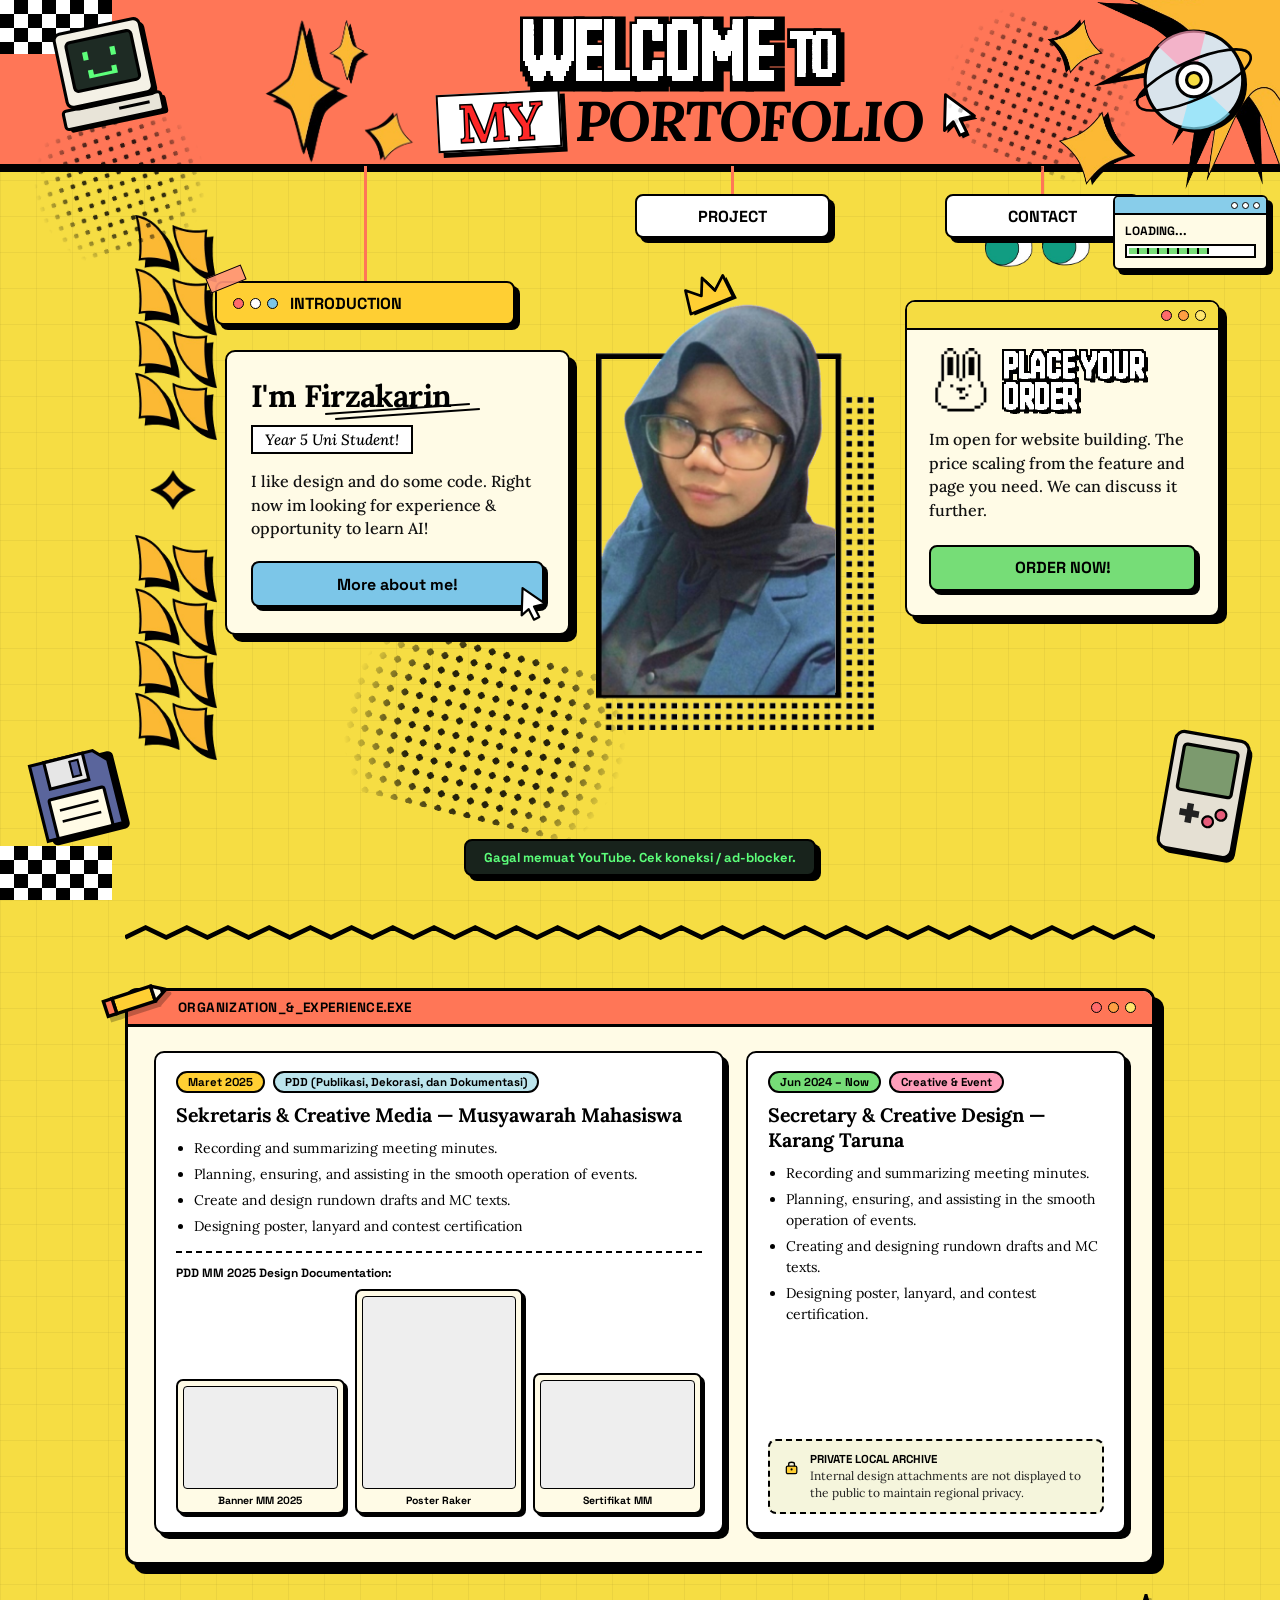
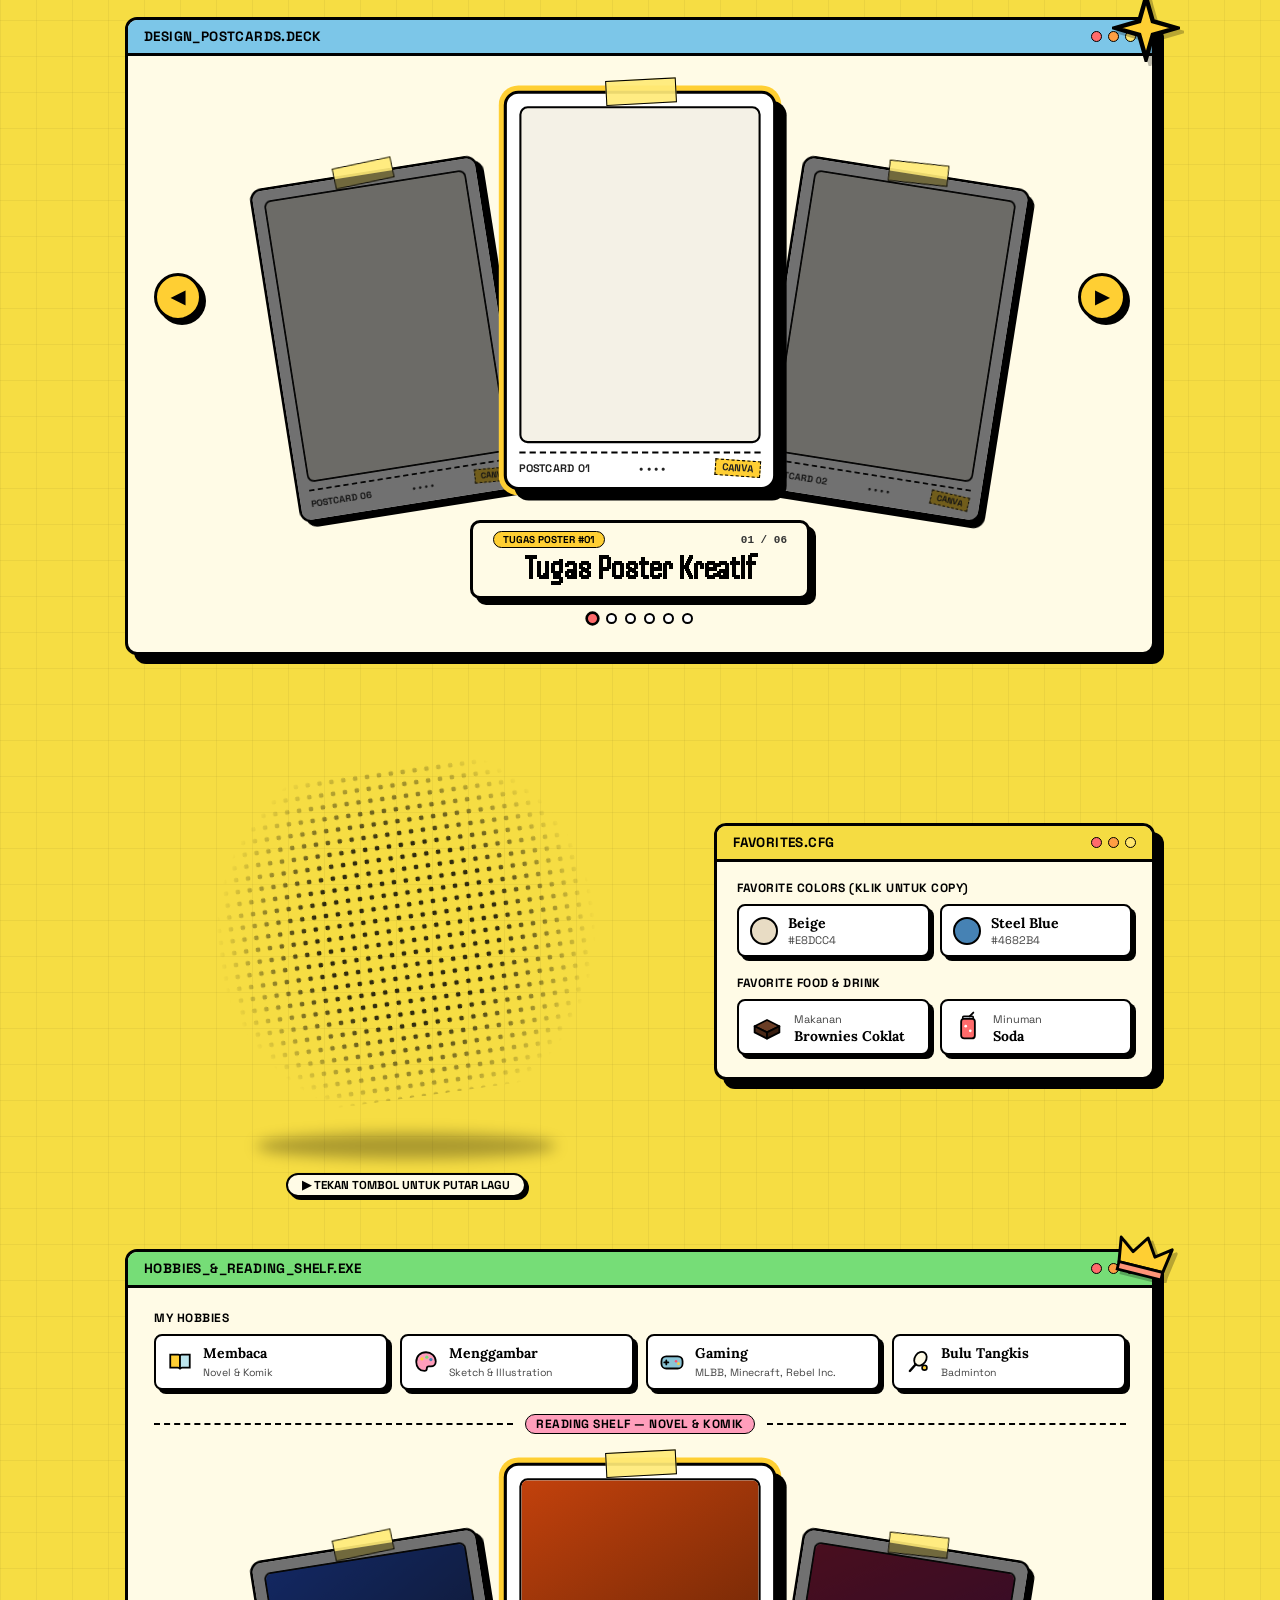
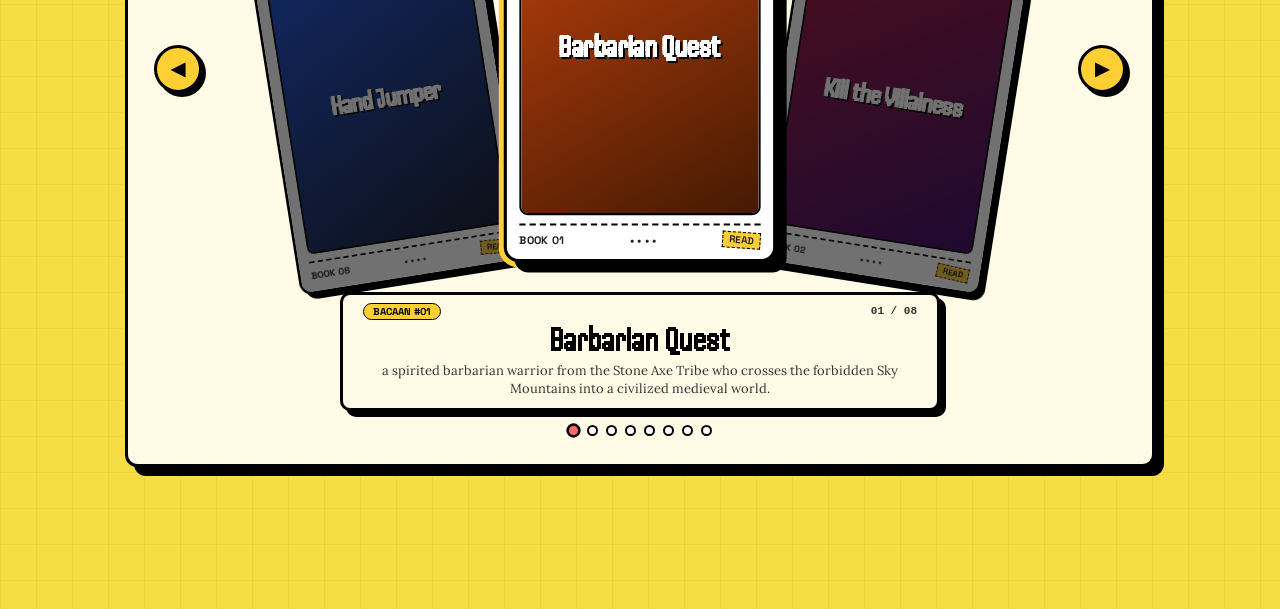
==== commit c6de530f: "* Tambah konten index * Tambah cv ats * Optimasi tampilan untuk mobile di page project" ====
--- a/index.html
+++ b/index.html
@@ -2,13 +2,14 @@
 <html lang="en">
   <head>
     <meta charset="UTF-8" />
-    <meta name="viewport" content="width=device-width, initial-scale=1.0" />
+    <meta name="viewport" content="width=1280" />
     <title>Introduction - Firzakarin</title>
     <link
       href="https://fonts.googleapis.com/css2?family=Handjet:wght@800;900&family=Lora:ital,wght@0,500;0,600;0,700;1,500;1,600&family=Montserrat:wght@800;900&family=Space+Grotesk:wght@700&display=swap"
       rel="stylesheet"
     />
     <link rel="stylesheet" href="css/style.css" />
+    <link rel="stylesheet" href="css/extend.css" />
   </head>
   <body class="page-intro">
     <!-- Full-Bleed Header Band -->
@@ -309,7 +310,7 @@
           </p>
 
           <div style="margin-top: 20px; position: relative">
-            <a href="view/porto.html" class="retro-btn btn-blue">
+            <a href="./view/porto.html" class="retro-btn btn-blue">
               More about me!
             </a>
             <svg class="sticker-cursor-btn" viewBox="0 0 50 50" fill="none">
@@ -377,7 +378,7 @@
 
             <div style="margin-top: 22px">
               <a
-                href="view/contact.html"
+                href="./view/contact.html"
                 onclick="
                   localStorage.setItem(
                     'contact-form-data',
@@ -403,15 +404,24 @@
         ></div>
       </div>
     </div>
+    <div id="extend-placeholder"></div>
 
     <script>
-      fetch("view/head.html")
+      fetch("./view/head.html")
         .then((res) => res.text())
         .then((html) => {
           const box = document.getElementById("header-placeholder");
           box.innerHTML = html;
           box.querySelectorAll("script").forEach((s) => eval(s.innerText));
         });
+
+      fetch("./view/extend.html")
+        .then((res) => res.text())
+        .then((html) => {
+          const extBox = document.getElementById("extend-placeholder");
+          extBox.innerHTML = html;
+          extBox.querySelectorAll("script").forEach((s) => eval(s.innerText));
+        });
     </script>
   </body>
 </html>
--- a/css/style.css
+++ b/css/style.css
@@ -741,7 +741,29 @@
   }
 }
 
-/* ============ Styling/* ============ Styling Khusus Halaman Contact ============ */
+body.page-intro {
+  min-width: 1280px;
+  overflow-x: hidden;
+  margin: 0;
+  padding: 0;
+}
+
+body.page-intro .full-header-bg {
+  min-width: 1280px;
+}
+
+body.page-intro .canvas-wrapper {
+  width: 1280px;
+  margin: 0 auto;
+  position: relative;
+}
+
+body.page-intro .canvas-content {
+  width: 1280px;
+  zoom: 1 !important;
+}
+
+/*  ============ Styling Halaman Contact ============ */
 body.page-contact {
   min-width: 1280px;
   background: linear-gradient(115deg, #f4d839 45%, #ffef96 88%);
--- a/css/extend.css
+++ b/css/extend.css
@@ -0,0 +1,1136 @@
+/* ==========================================================================
+   extend.css — PELENGKAP style.css (bukan pengganti)
+   --------------------------------------------------------------------------
+   Aturan main file ini:
+   - Semua selector di-scope ke .extend-wrapper / class ext-*, fan-*, radio-*
+     jadi tidak mengubah apa pun di style.css.
+   - TIDAK mendefinisikan ulang: reset (*), body, background halaman,
+     .window-dots / .dot-*, .halftone, font-*, dsb. -> itu sudah ada di style.css
+     dan langsung dipakai ulang dari sana.
+   - Warna yang berulang dijadikan variabel lokal di .extend-wrapper.
+   ========================================================================== */
+
+.extend-wrapper {
+  /* palet lokal (sama dengan warna di style.css, hanya diberi nama) */
+  --x-ink: #000;
+  --x-paper: #fffbe6;
+  --x-yellow: #ffcf33;
+  --x-green: #76dd77;
+  --x-blue: #7cc6e8;
+  --x-pink: #ff9ebb;
+  --x-coral: #ff7657;
+  --x-steel: #4682b4;
+  --x-lcd: #18231c;
+  --x-lcd-text: #5cff7a;
+
+  width: 1030px;
+  margin: 0 auto;
+  padding-top: 24px;
+  padding-bottom: 90px;
+  position: relative;
+  z-index: 4;
+}
+
+.extend-wrapper > section {
+  margin-bottom: 52px;
+}
+
+.extend-zigzag {
+  margin-bottom: 42px;
+}
+
+/* ---------- Window (dipakai semua blok) ---------- */
+.ext-window {
+  position: relative;
+  background: var(--x-paper);
+  border: 3px solid var(--x-ink);
+  border-radius: 12px;
+  box-shadow: 9px 9px 0 var(--x-ink);
+}
+
+.ext-window-bar {
+  height: 36px;
+  background: var(--bar, var(--x-yellow));
+  border-bottom: 3px solid var(--x-ink);
+  border-radius: 9px 9px 0 0;
+  padding: 0 16px;
+  display: flex;
+  align-items: center;
+  justify-content: space-between;
+}
+
+.ext-window-title {
+  font-family: "Space Grotesk", sans-serif;
+  font-weight: 700;
+  font-size: 13.5px;
+  letter-spacing: 0.4px;
+}
+
+.ext-window-body {
+  padding: 24px 26px 28px;
+}
+
+.ext-sticker {
+  position: absolute;
+  pointer-events: none;
+  z-index: 15;
+  filter: drop-shadow(4px 4px 0 rgba(0, 0, 0, 0.25));
+}
+
+.ext-mini-label {
+  font-family: "Space Grotesk", sans-serif;
+  font-size: 12px;
+  font-weight: 700;
+  text-transform: uppercase;
+  letter-spacing: 0.5px;
+  margin-bottom: 8px;
+}
+
+/* ============ 1. Experience ============ */
+.ext-exp-grid {
+  display: grid;
+  grid-template-columns: 1.32fr 0.88fr;
+  gap: 22px;
+}
+
+.ext-subcard {
+  background: #fff;
+  border: 2.5px solid var(--x-ink);
+  border-radius: 10px;
+  box-shadow: 5px 5px 0 var(--x-ink);
+  padding: 18px 20px;
+}
+
+.ext-flex-between {
+  display: flex;
+  flex-direction: column;
+  justify-content: space-between;
+}
+
+.ext-pill-row {
+  display: flex;
+  gap: 8px;
+  margin-bottom: 10px;
+}
+
+.ext-pill {
+  font-family: "Space Grotesk", sans-serif;
+  font-size: 11.5px;
+  font-weight: 700;
+  padding: 2px 10px;
+  border: 2px solid var(--x-ink);
+  border-radius: 999px;
+}
+
+.ext-card-heading {
+  font-family: "Lora", Georgia, serif;
+  font-weight: 700;
+  font-size: 19.5px;
+  line-height: 1.28;
+  margin-bottom: 10px;
+}
+
+.ext-list {
+  padding-left: 18px;
+  font-family: "Lora", Georgia, serif;
+  font-size: 14px;
+  line-height: 1.5;
+  display: flex;
+  flex-direction: column;
+  gap: 5px;
+}
+
+.ext-mm-box {
+  margin-top: 14px;
+  padding-top: 12px;
+  border-top: 2px dashed var(--x-ink);
+}
+
+.ext-mm-caption {
+  font-family: "Space Grotesk", sans-serif;
+  font-size: 12px;
+  font-weight: 700;
+  margin-bottom: 8px;
+}
+
+.ext-mm-strip {
+  display: grid;
+  grid-template-columns: repeat(3, 1fr);
+  gap: 10px;
+  align-items: end;
+}
+
+.ext-mm-thumb {
+  background: var(--x-paper);
+  border: 2px solid var(--x-ink);
+  border-radius: 7px;
+  padding: 5px;
+  box-shadow: 3px 3px 0 var(--x-ink);
+  text-align: center;
+}
+
+.ext-mm-ratio {
+  position: relative;
+  width: 100%;
+  border: 1.5px solid var(--x-ink);
+  border-radius: 4px;
+  overflow: hidden;
+  background: #eee;
+}
+
+.ext-mm-ratio iframe {
+  position: absolute;
+  inset: 0;
+  width: 100%;
+  height: 100%;
+  border: none;
+}
+
+.ext-mm-thumb span {
+  display: block;
+  margin-top: 5px;
+  font-family: "Space Grotesk", sans-serif;
+  font-size: 10.5px;
+  font-weight: 700;
+}
+
+.ext-privacy-note {
+  margin-top: 18px;
+  background: #f5f5dc;
+  border: 2px dashed var(--x-ink);
+  border-radius: 8px;
+  padding: 11px 13px;
+  display: flex;
+  align-items: flex-start;
+  gap: 10px;
+}
+
+.ext-privacy-note strong {
+  display: block;
+  font-family: "Space Grotesk", sans-serif;
+  font-size: 11.5px;
+  margin-bottom: 2px;
+}
+
+.ext-privacy-note p {
+  font-family: "Lora", Georgia, serif;
+  font-size: 12px;
+  line-height: 1.38;
+  color: #222;
+}
+
+/* ==========================================================================
+   FAN CAROUSEL (dipakai 2x: poster & bacaan)
+   3 kartu pose kipas — tengah highlight, kiri/kanan gelap, judul di bawah
+   ========================================================================== */
+.fan {
+  --cw: 262px;
+  --ch: 384px;
+}
+
+.fan-body {
+  display: flex;
+  align-items: center;
+  gap: 14px;
+}
+
+.fan-arrow {
+  width: 48px;
+  height: 48px;
+  border-radius: 50%;
+  background: var(--x-yellow);
+  border: 3px solid var(--x-ink);
+  box-shadow: 4px 4px 0 var(--x-ink);
+  font-size: 18px;
+  font-weight: 900;
+  cursor: pointer;
+  flex-shrink: 0;
+  transition:
+    transform 0.15s ease,
+    background 0.15s ease,
+    box-shadow 0.15s ease;
+}
+
+.fan-arrow:hover {
+  background: var(--x-green);
+  transform: translate(2px, 2px);
+  box-shadow: 2px 2px 0 var(--x-ink);
+}
+
+.fan-arrow:active {
+  transform: translate(4px, 4px);
+  box-shadow: 0 0 0 var(--x-ink);
+}
+
+.fan-stage {
+  position: relative;
+  flex: 1;
+  height: calc(var(--ch) + 50px);
+  outline: none;
+}
+
+.fan-card {
+  position: absolute;
+  left: 50%;
+  bottom: 18px;
+  width: var(--cw);
+  height: var(--ch);
+  margin-left: calc(var(--cw) / -2);
+  display: flex;
+  flex-direction: column;
+  padding: 12px 12px 10px;
+  background: #fff;
+  border: 3px solid var(--x-ink);
+  border-radius: 14px;
+  box-shadow: 6px 6px 0 var(--x-ink);
+  transform-origin: 50% 100%;
+  transition:
+    transform 0.5s cubic-bezier(0.22, 1, 0.36, 1),
+    opacity 0.35s ease,
+    box-shadow 0.35s ease;
+  will-change: transform;
+}
+
+/* selotip postcard */
+.fan-card::before {
+  content: "";
+  position: absolute;
+  top: -14px;
+  left: 50%;
+  width: 66px;
+  height: 22px;
+  margin-left: -33px;
+  background: rgba(255, 235, 120, 0.92);
+  border: 1.5px solid var(--x-ink);
+  transform: rotate(-3deg);
+  z-index: 3;
+}
+
+/* lapisan gelap untuk kartu samping */
+.fan-card::after {
+  content: "";
+  position: absolute;
+  inset: 0;
+  border-radius: 11px;
+  background: #0b0b0b;
+  opacity: 0;
+  pointer-events: none;
+  z-index: 5;
+  transition: opacity 0.35s ease;
+}
+
+.fan-card.is-center {
+  z-index: 10;
+  transform: translateY(-6px) scale(1.04);
+  box-shadow:
+    10px 10px 0 var(--x-ink),
+    0 0 0 5px var(--x-yellow);
+}
+
+.fan-card.is-left {
+  z-index: 6;
+  transform: translate(-225px, 10px) rotate(-9deg) scale(0.88);
+  cursor: pointer;
+}
+
+.fan-card.is-right {
+  z-index: 6;
+  transform: translate(225px, 10px) rotate(9deg) scale(0.88);
+  cursor: pointer;
+}
+
+.fan-card.is-left::after,
+.fan-card.is-right::after {
+  opacity: 0.58;
+}
+
+.fan-card.is-left:hover::after,
+.fan-card.is-right:hover::after {
+  opacity: 0.4;
+}
+
+.fan-card.is-far {
+  z-index: 1;
+  opacity: 0;
+  pointer-events: none;
+  transform: scale(0.7);
+}
+
+.fan-card:not(.is-center) iframe {
+  pointer-events: none;
+}
+
+.fan-media {
+  position: relative;
+  flex: 1;
+  border: 2px solid var(--x-ink);
+  border-radius: 8px;
+  overflow: hidden;
+  background: #f4f1e6;
+}
+
+.fan-media iframe,
+.fan-cover {
+  position: absolute;
+  inset: 0;
+  width: 100%;
+  height: 100%;
+  border: 0;
+}
+
+.fan-cover img {
+  position: absolute;
+  inset: 0;
+  width: 100%;
+  height: 100%;
+  object-fit: cover;
+  display: block;
+}
+
+.fan-cover-fallback {
+  position: absolute;
+  inset: 0;
+  display: flex;
+  align-items: center;
+  justify-content: center;
+  padding: 16px;
+  text-align: center;
+  font-family: "Handjet", monospace;
+  font-weight: 900;
+  font-size: 30px;
+  line-height: 1;
+  color: #fff;
+  text-shadow: 2px 2px 0 var(--x-ink);
+}
+
+.fan-stub {
+  margin-top: 8px;
+  padding-top: 6px;
+  border-top: 2px dashed var(--x-ink);
+  display: flex;
+  align-items: center;
+  justify-content: space-between;
+  font-family: "Space Grotesk", sans-serif;
+  font-size: 10.5px;
+  font-weight: 700;
+  color: #222;
+}
+
+.fan-stamp {
+  padding: 1px 6px;
+  border: 1.5px dashed var(--x-ink);
+  background: var(--x-yellow);
+  font-size: 9.5px;
+  transform: rotate(4deg);
+}
+
+/* Judul di bawah kartu */
+.fan-caption {
+  margin-top: 6px;
+  text-align: center;
+}
+
+.fan-plaque {
+  display: inline-block;
+  min-width: 340px;
+  max-width: 600px;
+  background: var(--x-paper);
+  border: 3px solid var(--x-ink);
+  border-radius: 10px;
+  box-shadow: 6px 6px 0 var(--x-ink);
+  padding: 8px 20px 10px;
+}
+
+.fan-meta {
+  display: flex;
+  align-items: center;
+  justify-content: space-between;
+  gap: 14px;
+  margin-bottom: 2px;
+}
+
+.fan-cat {
+  font-family: "Space Grotesk", sans-serif;
+  font-size: 10px;
+  font-weight: 700;
+  padding: 1px 9px;
+  border: 1.5px solid var(--x-ink);
+  border-radius: 999px;
+}
+
+.fan-count {
+  font-family: monospace;
+  font-size: 11px;
+  font-weight: 700;
+  color: #333;
+}
+
+.fan-title {
+  font-family: "Handjet", monospace;
+  font-size: 34px;
+  font-weight: 900;
+  line-height: 1.05;
+  color: var(--x-ink);
+}
+
+.fan-sub {
+  margin: 4px auto 0;
+  font-family: "Lora", Georgia, serif;
+  font-size: 13px;
+  line-height: 1.4;
+  color: #333;
+}
+
+.fan-sub:empty {
+  display: none;
+}
+
+.fan-dots {
+  display: flex;
+  justify-content: center;
+  gap: 8px;
+  margin-top: 14px;
+}
+
+.fan-dot {
+  width: 11px;
+  height: 11px;
+  padding: 0;
+  border-radius: 50%;
+  background: #fff;
+  border: 2px solid var(--x-ink);
+  cursor: pointer;
+  transition: transform 0.15s ease;
+}
+
+.fan-dot.active {
+  background: #ff6b6b;
+  transform: scale(1.3);
+}
+
+/* ==========================================================================
+   3. RADIO 3D (ngambang) + FAVORIT
+   ========================================================================== */
+.ext-bottom-grid {
+  display: grid;
+  grid-template-columns: 1.12fr 0.88fr;
+  gap: 28px;
+  align-items: center;
+}
+
+.radio-stage {
+  position: relative;
+  display: flex;
+  flex-direction: column;
+  align-items: center;
+  min-height: 470px;
+  justify-content: center;
+}
+
+/* memakai .halftone dari style.css, di sini hanya posisi/ukuran/mask */
+.radio-halftone {
+  position: absolute;
+  left: 50%;
+  top: 46%;
+  width: 430px;
+  height: 330px;
+  margin: -165px 0 0 -215px;
+  transform: rotate(-8deg);
+  mask-image: radial-gradient(circle, #000 34%, transparent 70%);
+  -webkit-mask-image: radial-gradient(circle, #000 34%, transparent 70%);
+}
+
+.radio-scene {
+  position: relative;
+  z-index: 2;
+  perspective: 1300px;
+  padding-top: 150px;
+}
+
+/* sisi radio selain panel depan tidak boleh menangkap klik */
+.rf:not(.rf-front),
+.radio-antenna {
+  pointer-events: none;
+}
+
+/* radio diam saat kursor di atasnya, jadi gampang ditekan */
+.radio-scene:hover .radio-float,
+.radio-scene:hover .radio-ground {
+  animation-play-state: paused;
+}
+
+.radio-float {
+  transform-style: preserve-3d;
+  animation: radioFloat 4.8s ease-in-out infinite;
+}
+
+.radio-tilt {
+  --rw: 410px;
+  --rh: 236px;
+  --rd: 104px;
+  position: relative;
+  width: var(--rw);
+  height: var(--rh);
+  transform-style: preserve-3d;
+  transform: rotateX(var(--rx, -10deg)) rotateY(var(--ry, -18deg));
+  transition: transform 0.25s ease-out;
+}
+
+/* sisi-sisi kotak 3D */
+.rf {
+  position: absolute;
+  border: 3px solid var(--x-ink);
+  border-radius: 8px;
+  backface-visibility: hidden;
+}
+
+.rf-front {
+  inset: 0;
+  background: var(--x-coral);
+  transform: translateZ(calc(var(--rd) / 2));
+}
+
+.rf-back {
+  inset: 0;
+  background: #d9573b;
+  transform: rotateY(180deg) translateZ(calc(var(--rd) / 2));
+}
+
+.rf-right,
+.rf-left {
+  width: var(--rd);
+  height: var(--rh);
+  left: calc((var(--rw) - var(--rd)) / 2);
+  top: 0;
+  background:
+    repeating-linear-gradient(
+      90deg,
+      transparent 0 10px,
+      rgba(0, 0, 0, 0.16) 10px 12px
+    ),
+    #d9573b;
+}
+
+.rf-right {
+  transform: rotateY(90deg) translateZ(calc(var(--rw) / 2));
+}
+
+.rf-left {
+  transform: rotateY(-90deg) translateZ(calc(var(--rw) / 2));
+}
+
+.rf-top,
+.rf-bottom {
+  width: var(--rw);
+  height: var(--rd);
+  left: 0;
+  top: calc((var(--rh) - var(--rd)) / 2);
+}
+
+.rf-top {
+  background:
+    repeating-linear-gradient(
+      0deg,
+      transparent 0 9px,
+      rgba(0, 0, 0, 0.14) 9px 11px
+    ),
+    #ff9478;
+  transform: rotateX(90deg) translateZ(calc(var(--rh) / 2));
+}
+
+.rf-bottom {
+  background: #a8412b;
+  transform: rotateX(-90deg) translateZ(calc(var(--rh) / 2));
+}
+
+/* antena */
+.radio-antenna {
+  position: absolute;
+  left: 82%;
+  bottom: calc(100% - 4px);
+  width: 8px;
+  height: 160px;
+  background: linear-gradient(90deg, #fff, #b9b9b9);
+  border: 2.5px solid var(--x-ink);
+  border-radius: 4px;
+  transform-origin: 50% 100%;
+  transform: rotate(24deg);
+}
+
+.radio-antenna::after {
+  content: "";
+  position: absolute;
+  left: 50%;
+  top: -11px;
+  width: 14px;
+  height: 14px;
+  margin-left: -7px;
+  background: var(--x-yellow);
+  border: 2.5px solid var(--x-ink);
+  border-radius: 50%;
+}
+
+/* isi panel depan */
+.rf-inner {
+  height: 100%;
+  padding: 11px 14px 12px;
+  display: flex;
+  flex-direction: column;
+  gap: 9px;
+}
+
+.rf-panel {
+  display: grid;
+  grid-template-columns: 112px 1fr 46px;
+  gap: 10px;
+  align-items: center;
+  height: 100px;
+}
+
+.rf-speaker {
+  height: 100%;
+  border: 2.5px solid var(--x-ink);
+  border-radius: 7px;
+  background-color: #2b2b2b;
+  background-image: radial-gradient(#000 1.6px, transparent 1.6px);
+  background-size: 6px 6px;
+  transition: transform 0.2s ease;
+}
+
+.rf-dial {
+  height: 100%;
+  background: var(--x-lcd);
+  border: 2.5px solid var(--x-ink);
+  border-radius: 7px;
+  padding: 7px 9px;
+  overflow: hidden;
+}
+
+.rf-scale {
+  position: relative;
+  display: flex;
+  justify-content: space-between;
+  font-family: monospace;
+  font-size: 9px;
+  color: #f6dd43;
+  border-bottom: 1.5px solid #475569;
+  padding-bottom: 5px;
+  margin-bottom: 6px;
+}
+
+.rf-needle {
+  position: absolute;
+  top: -2px;
+  bottom: -2px;
+  left: 50%;
+  width: 3px;
+  background: #ff4d4d;
+  box-shadow: 0 0 6px #ff4d4d;
+  transition: left 0.45s cubic-bezier(0.22, 1, 0.36, 1);
+}
+
+.rf-lcd-row {
+  display: flex;
+  align-items: center;
+  justify-content: space-between;
+  font-family: "Space Grotesk", sans-serif;
+  font-size: 9.5px;
+  font-weight: 700;
+  color: var(--x-yellow);
+}
+
+.rf-eq {
+  display: flex;
+  align-items: flex-end;
+  gap: 2px;
+  height: 14px;
+}
+
+.rf-eq b {
+  width: 3px;
+  height: 3px;
+  background: var(--x-lcd-text);
+}
+
+.rf-marquee {
+  margin-top: 5px;
+  overflow: hidden;
+  white-space: nowrap;
+  font-family: monospace;
+  font-size: 12px;
+  font-weight: 700;
+  color: var(--x-lcd-text);
+}
+
+.rf-marquee span {
+  display: inline-block;
+}
+
+.is-playing .rf-marquee span {
+  padding-left: 100%;
+  animation: lcdScroll 9s linear infinite;
+}
+
+.rf-knob-col {
+  display: flex;
+  flex-direction: column;
+  align-items: center;
+  gap: 4px;
+  font-family: "Space Grotesk", sans-serif;
+  font-size: 9.5px;
+  font-weight: 700;
+}
+
+.rf-knob {
+  position: relative;
+  width: 38px;
+  height: 38px;
+  border-radius: 50%;
+  background: #f4f1e6;
+  border: 2.5px solid var(--x-ink);
+  box-shadow: 2px 2px 0 var(--x-ink);
+  transform: rotate(-60deg);
+  transition: transform 0.45s ease;
+}
+
+.rf-knob::after {
+  content: "";
+  position: absolute;
+  top: 4px;
+  left: 50%;
+  width: 3px;
+  height: 11px;
+  margin-left: -1.5px;
+  background: #ff4d4d;
+}
+
+/* tombol lagu */
+.rf-keys {
+  flex: 1;
+  display: grid;
+  grid-template-columns: repeat(3, 1fr);
+  gap: 8px;
+}
+
+.radio-key {
+  display: flex;
+  flex-direction: column;
+  justify-content: space-between;
+  text-align: left;
+  padding: 6px 8px 7px;
+  background: #f4f1e6;
+  border: 2.5px solid var(--x-ink);
+  border-radius: 7px;
+  box-shadow: 3px 3px 0 var(--x-ink);
+  cursor: pointer;
+  transition:
+    transform 0.12s ease,
+    box-shadow 0.12s ease,
+    background 0.2s ease;
+}
+
+.radio-key:hover {
+  background: #fff;
+  box-shadow: 3px 3px 0 var(--x-ink);
+}
+
+.radio-key:active {
+  transform: translate(2px, 2px);
+  box-shadow: 1px 1px 0 var(--x-ink);
+}
+
+.rk-head {
+  display: flex;
+  align-items: center;
+  justify-content: space-between;
+}
+
+.rk-ch {
+  font-family: "Space Grotesk", sans-serif;
+  font-size: 9px;
+  font-weight: 700;
+  background: #bce5ed;
+  border: 1.5px solid var(--x-ink);
+  border-radius: 4px;
+  padding: 0 5px;
+}
+
+.rk-led {
+  width: 9px;
+  height: 9px;
+  border-radius: 50%;
+  border: 1.8px solid var(--x-ink);
+  background: #8b8b8b;
+}
+
+.radio-key strong {
+  font-family: "Lora", Georgia, serif;
+  font-size: 11.5px;
+  line-height: 1.15;
+}
+
+.radio-key small {
+  font-family: "Space Grotesk", sans-serif;
+  font-size: 9.5px;
+  color: #333;
+}
+
+/* tombol NYALA */
+.radio-key.on {
+  background: var(--x-yellow);
+  transform: translate(2px, 2px);
+  box-shadow:
+    1px 1px 0 var(--x-ink),
+    0 0 18px 4px rgba(255, 207, 51, 0.85);
+}
+
+.radio-key.on .rk-led {
+  background: var(--x-lcd-text);
+  box-shadow: 0 0 8px 2px var(--x-lcd-text);
+}
+
+.radio-key.on strong {
+  text-shadow: 0 0 8px rgba(255, 255, 255, 0.95);
+}
+
+.is-playing .rf-speaker {
+  animation: speakerPulse 0.5s ease-in-out infinite alternate;
+}
+
+.is-playing .rf-eq b {
+  animation: eqBounce 0.7s ease-in-out infinite alternate;
+}
+
+.is-playing .rf-eq b:nth-child(2) {
+  animation-delay: -0.2s;
+}
+.is-playing .rf-eq b:nth-child(3) {
+  animation-delay: -0.45s;
+}
+.is-playing .rf-eq b:nth-child(4) {
+  animation-delay: -0.1s;
+}
+.is-playing .rf-eq b:nth-child(5) {
+  animation-delay: -0.35s;
+}
+
+.radio-ground {
+  width: 300px;
+  height: 26px;
+  margin: 40px auto 0;
+  border-radius: 50%;
+  background: rgba(0, 0, 0, 0.3);
+  filter: blur(7px);
+  animation: radioShadow 4.8s ease-in-out infinite;
+}
+
+.radio-hint {
+  position: relative;
+  z-index: 2;
+  margin-top: 14px;
+  padding: 3px 14px;
+  background: var(--x-paper);
+  border: 2.5px solid var(--x-ink);
+  border-radius: 999px;
+  box-shadow: 3px 3px 0 var(--x-ink);
+  font-family: "Space Grotesk", sans-serif;
+  font-size: 11.5px;
+  font-weight: 700;
+}
+
+/* pemutar YouTube tersembunyi: HARUS tetap ter-render dan >= 200x200 agar mau memutar */
+.radio-yt-host {
+  position: fixed;
+  left: 0;
+  bottom: 0;
+  width: 220px;
+  height: 220px;
+  opacity: 0.01;
+  pointer-events: none;
+  z-index: 0;
+  overflow: hidden;
+}
+
+.radio-yt-host iframe {
+  width: 220px;
+  height: 220px;
+  border: 0;
+}
+
+@keyframes radioFloat {
+  0%,
+  100% {
+    transform: translateY(0);
+  }
+  50% {
+    transform: translateY(-16px);
+  }
+}
+
+@keyframes radioShadow {
+  0%,
+  100% {
+    transform: scale(1);
+    opacity: 0.9;
+  }
+  50% {
+    transform: scale(0.82);
+    opacity: 0.55;
+  }
+}
+
+@keyframes lcdScroll {
+  to {
+    transform: translateX(-100%);
+  }
+}
+
+@keyframes eqBounce {
+  from {
+    height: 3px;
+  }
+  to {
+    height: 14px;
+  }
+}
+
+@keyframes speakerPulse {
+  to {
+    transform: scale(1.04);
+  }
+}
+
+/* Favorit (palet & snack) */
+.ext-duo-grid {
+  display: grid;
+  grid-template-columns: repeat(2, 1fr);
+  gap: 10px;
+}
+
+.ext-swatch-btn,
+.ext-snack-card,
+.ext-hobby-item {
+  display: flex;
+  align-items: center;
+  gap: 10px;
+  background: #fff;
+  border: 2px solid var(--x-ink);
+  border-radius: 8px;
+  box-shadow: 4px 4px 0 var(--x-ink);
+  padding: 8px 11px;
+  text-align: left;
+}
+
+.ext-swatch-btn {
+  cursor: pointer;
+  transition:
+    transform 0.12s ease,
+    box-shadow 0.12s ease;
+}
+
+.ext-swatch-btn:hover {
+  transform: translate(2px, 2px);
+  box-shadow: 2px 2px 0 var(--x-ink);
+}
+
+.ext-swatch-dot {
+  width: 28px;
+  height: 28px;
+  border-radius: 50%;
+  border: 2px solid var(--x-ink);
+  flex-shrink: 0;
+}
+
+.ext-swatch-btn strong,
+.ext-snack-card strong,
+.ext-hobby-item strong {
+  display: block;
+  font-family: "Lora", Georgia, serif;
+  font-size: 14px;
+}
+
+.ext-swatch-btn small,
+.ext-snack-card small,
+.ext-hobby-item small {
+  font-family: "Space Grotesk", sans-serif;
+  font-size: 11px;
+  color: #444;
+}
+
+/* ============ 4. Hobi & Rak Bacaan ============ */
+.ext-hobby-grid {
+  display: grid;
+  grid-template-columns: repeat(4, 1fr);
+  gap: 12px;
+  margin-bottom: 24px;
+}
+
+.ext-hobby-item small {
+  font-size: 10.5px;
+}
+
+.ext-divider {
+  display: flex;
+  align-items: center;
+  gap: 12px;
+  margin-bottom: 18px;
+  font-family: "Space Grotesk", sans-serif;
+  font-size: 12px;
+  font-weight: 700;
+  text-transform: uppercase;
+  letter-spacing: 0.5px;
+}
+
+.ext-divider::before,
+.ext-divider::after {
+  content: "";
+  flex: 1;
+  border-top: 2px dashed var(--x-ink);
+}
+
+.ext-divider span {
+  padding: 1px 10px;
+  background: var(--x-pink);
+  border: 1.5px solid var(--x-ink);
+  border-radius: 999px;
+}
+
+/* ============ Toast ============ */
+.ext-toast {
+  position: fixed;
+  bottom: 24px;
+  left: 50%;
+  transform: translateX(-50%) translateY(20px);
+  background: var(--x-lcd, #18231c);
+  color: #5cff7a;
+  border: 2.5px solid #000;
+  box-shadow: 5px 5px 0 #000;
+  padding: 8px 18px;
+  border-radius: 8px;
+  font-family: "Space Grotesk", sans-serif;
+  font-size: 13px;
+  font-weight: 700;
+  opacity: 0;
+  pointer-events: none;
+  z-index: 10000;
+  transition: all 0.22s ease;
+}
+
+.ext-toast.show {
+  opacity: 1;
+  transform: translateX(-50%) translateY(0);
+}
+
+@media (prefers-reduced-motion: reduce) {
+  .radio-float,
+  .radio-ground,
+  .is-playing .rf-eq b,
+  .is-playing .rf-speaker,
+  .is-playing .rf-marquee span {
+    animation: none;
+  }
+  .fan-card,
+  .radio-tilt {
+    transition: none;
+  }
+}
